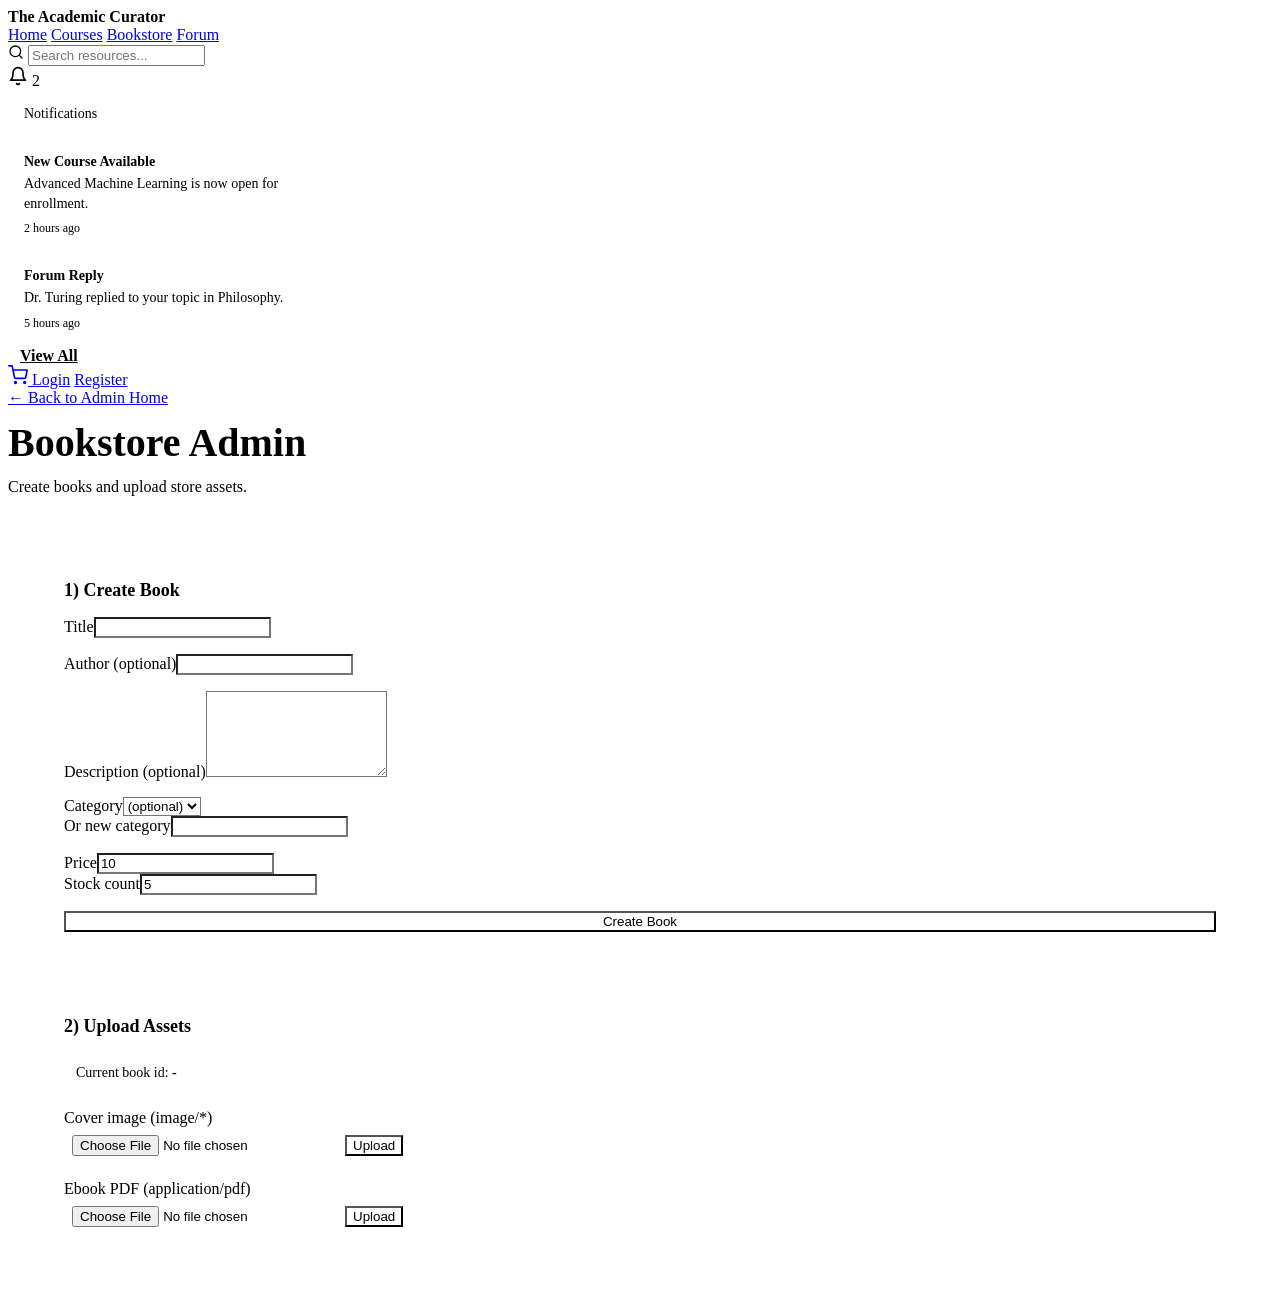
==== backend/templates/admin-bookstore.html @ c135a91e "Admin Dashboard UI optimisation" ====
<!doctype html>
<html lang="en">
  <head>
    <meta charset="UTF-8" />
    <meta name="viewport" content="width=device-width, initial-scale=1.0" />
    <title>Admin - Bookstore</title>
    <link rel="stylesheet" href="/static/css/main.css" />
  </head>
  <body>
    <header>
      <div class="nav">
        <div class="brand">
          <strong>The Academic Curator</strong>
        </div>
        <div class="nav-center">
          <a href="/">Home</a>
          <a href="/courses">Courses</a>
          <a href="/bookstore">Bookstore</a>
          <a href="/forum">Forum</a>
        </div>
        <div class="navlinks">
          <div class="search-bar">
            <svg width="16" height="16" viewBox="0 0 24 24" fill="none" stroke="currentColor" stroke-width="2" stroke-linecap="round" stroke-linejoin="round" class="muted"><circle cx="11" cy="11" r="8"></circle><line x1="21" y1="21" x2="16.65" y2="16.65"></line></svg>
            <input type="text" placeholder="Search resources..." />
          </div>
          <div id="notification-container" style="position: relative;">
            <div class="nav-icon" id="notification-btn" style="cursor: pointer;">
              <svg width="20" height="20" viewBox="0 0 24 24" fill="none" stroke="currentColor" stroke-width="2" stroke-linecap="round" stroke-linejoin="round"><path d="M18 8A6 6 0 0 0 6 8c0 7-3 9-3 9h18s-3-2-3-9"></path><path d="M13.73 21a2 2 0 0 1-3.46 0"></path></svg>
              <span class="badge">2</span>
            </div>
            <div class="dropdown-menu" id="notification-dropdown" style="width: 320px; right: -10px; padding: 0;">
              <div class="dropdown-header" style="border-bottom: 1px solid var(--border); padding: 16px;">
                <div class="name" style="font-size: 14px;">Notifications</div>
              </div>
              <div style="padding: 16px; font-size: 14px; color: var(--text); border-bottom: 1px solid var(--border);">
                <div style="font-weight: 600; margin-bottom: 4px; color: var(--accent);">New Course Available</div>
                <div class="muted" style="line-height: 1.4;">Advanced Machine Learning is now open for enrollment.</div>
                <div class="muted" style="font-size: 12px; margin-top: 8px;">2 hours ago</div>
              </div>
              <div style="padding: 16px; font-size: 14px; color: var(--text);">
                <div style="font-weight: 600; margin-bottom: 4px; color: var(--accent);">Forum Reply</div>
                <div class="muted" style="line-height: 1.4;">Dr. Turing replied to your topic in Philosophy.</div>
                <div class="muted" style="font-size: 12px; margin-top: 8px;">5 hours ago</div>
              </div>
              <a href="#" class="dropdown-item" style="justify-content: center; color: var(--accent); font-weight: 600; border-top: 1px solid var(--border); border-radius: 0 0 12px 12px; padding: 12px;">
                View All
              </a>
            </div>
          </div>
          <a href="/cart" class="nav-icon" aria-label="Cart">
            <svg width="20" height="20" viewBox="0 0 24 24" fill="none" stroke="currentColor" stroke-width="2" stroke-linecap="round" stroke-linejoin="round"><circle cx="9" cy="21" r="1"></circle><circle cx="20" cy="21" r="1"></circle><path d="M1 1h4l2.68 13.39a2 2 0 0 0 2 1.61h9.72a2 2 0 0 0 2-1.61L23 6H6"></path></svg>
          </a>
          <div id="user-avatar-container" style="position: relative; display: none;" data-auth="logged-in">
            <div class="avatar" id="user-avatar-btn">
              <img src="https://ui-avatars.com/api/?name=User&background=002B5B&color=fff" alt="User avatar" id="user-avatar-img" />
            </div>
            <div class="dropdown-menu" id="user-dropdown-menu">
              <div class="dropdown-header">
                <div class="name" id="dropdown-user-name">User Name</div>
                <div class="email" id="dropdown-user-email">user@example.com</div>
              </div>
              <a href="/portal" class="dropdown-item">
                <svg width="16" height="16" viewBox="0 0 24 24" fill="none" stroke="currentColor" stroke-width="2"><path d="M22 11.08V12a10 10 0 1 1-5.93-9.14"></path><polyline points="22 4 12 14.01 9 11.01"></polyline></svg>
                My Dashboard
              </a>
              <a href="/my-ebooks" class="dropdown-item">
                <svg width="16" height="16" viewBox="0 0 24 24" fill="none" stroke="currentColor" stroke-width="2"><path d="M4 19.5A2.5 2.5 0 0 1 6.5 17H20"></path><path d="M6.5 2H20v20H6.5A2.5 2.5 0 0 1 4 19.5v-15A2.5 2.5 0 0 1 6.5 2z"></path></svg>
                My Ebooks
              </a>
              <a href="/admin" class="dropdown-item" data-auth="admin-only" style="display: none;">
                <svg width="16" height="16" viewBox="0 0 24 24" fill="none" stroke="currentColor" stroke-width="2"><path d="M21 16V8a2 2 0 0 0-1-1.73l-7-4a2 2 0 0 0-2 0l-7 4A2 2 0 0 0 3 8v8a2 2 0 0 0 1 1.73l7 4a2 2 0 0 0 2 0l7-4A2 2 0 0 0 21 16z"></path></svg>
                Admin Panel
              </a>
              <div style="border-top: 1px solid var(--border); margin: 4px 0;"></div>
              <button class="dropdown-item danger logout-btn" type="button">
                <svg width="16" height="16" viewBox="0 0 24 24" fill="none" stroke="currentColor" stroke-width="2"><path d="M9 21H5a2 2 0 0 1-2-2V5a2 2 0 0 1 2-2h4"></path><polyline points="16 17 21 12 16 7"></polyline><line x1="21" y1="12" x2="9" y2="12"></line></svg>
                Sign out
              </button>
            </div>
          </div>
          <a href="/login" data-auth="logged-out" style="display:inline-flex;" class="btn-link">Login</a>
          <a href="/register" data-auth="logged-out" style="display:inline-flex;" class="btn-link">Register</a>
        </div>
      </div>
    </header>

    <main>
      <a href="/admin" class="muted" style="display:inline-block; margin-bottom:12px;">&larr; Back to Admin Home</a>
      <h1 style="margin: 0 0 12px; font-size: 40px; color: var(--accent); font-weight: 800;">Bookstore Admin</h1>
      <p class="muted" style="margin: 0 0 28px;">Create books and upload store assets.</p>

      <div class="card" style="padding:32px; border-radius:24px;">
        <div style="display:flex; flex-direction:column; gap:24px;">
          <div style="padding:24px; background:var(--bg0); border-radius:16px;">
            <h3 style="margin:0 0 16px; font-size:18px; color:var(--accent);">1) Create Book</h3>
            <form id="create-book-form" style="display:flex; flex-direction:column; gap:16px;">
              <div><label for="book-title">Title</label><input id="book-title" required style="background:white;" /></div>
              <div><label for="book-author">Author (optional)</label><input id="book-author" style="background:white;" /></div>
              <div><label for="book-description">Description (optional)</label><textarea id="book-description" style="background:white; min-height:80px;"></textarea></div>
              <div class="row">
                <div><label for="book-category-id">Category</label><select id="book-category-id" style="background:white;"><option value="">(optional)</option></select></div>
                <div><label for="book-category-name">Or new category</label><input id="book-category-name" style="background:white;" /></div>
              </div>
              <div class="row">
                <div><label for="book-price">Price</label><input id="book-price" type="number" min="0" step="0.01" value="10" required style="background:white;" /></div>
                <div><label for="book-stock">Stock count</label><input id="book-stock" type="number" min="0" value="5" required style="background:white;" /></div>
              </div>
              <button class="btn outline" type="submit" style="background:white;">Create Book</button>
            </form>
            <div class="muted" id="book-result" style="margin-top:12px; font-size:14px;"></div>
          </div>

          <div style="padding:24px; background:var(--bg0); border-radius:16px;">
            <h3 style="margin:0 0 16px; font-size:18px; color:var(--accent);">2) Upload Assets</h3>
            <div style="margin-bottom:16px; padding:12px; background:white; border-radius:8px; border:1px solid var(--border); font-size:14px;">
              Current book id: <strong id="current-book-id" style="color:var(--accent);">-</strong>
            </div>
            <div style="display:flex; flex-direction:column; gap:16px;">
              <div>
                <label for="book-image-file">Cover image (image/*)</label>
                <div style="display:flex; gap:12px; align-items:center;">
                  <input id="book-image-file" type="file" accept="image/*" style="background:white; padding:8px;" />
                  <button class="btn outline" type="button" id="upload-image-btn" style="background:white;">Upload</button>
                </div>
              </div>
              <div>
                <label for="ebook-pdf-file">Ebook PDF (application/pdf)</label>
                <div style="display:flex; gap:12px; align-items:center;">
                  <input id="ebook-pdf-file" type="file" accept="application/pdf" style="background:white; padding:8px;" />
                  <button class="btn outline" type="button" id="upload-ebook-btn" style="background:white;">Upload</button>
                </div>
              </div>
            </div>
            <div class="muted" id="upload-result" style="margin-top:12px; font-size:14px;"></div>
          </div>
        </div>
      </div>
    </main>

    <script src="/static/js/api.js"></script>
    <script src="/static/js/main.js"></script>
    <script>
      const $ = (id) => document.getElementById(id);
      const getToken = () => window.localStorage.getItem("access_token");
      let currentBookId = null;

      async function requireAuthOrThrow() {
        if (!getToken()) throw new Error("Please login first.");
      }

      async function loadCategories() {
        const res = await apiGet("/api/books/categories", { auth: false });
        const categories = res.data || [];
        const sel = $("book-category-id");
        sel.innerHTML = `<option value="">(optional)</option>`;
        categories.forEach((c) => {
          const opt = document.createElement("option");
          opt.value = String(c.id);
          opt.textContent = c.name;
          sel.appendChild(opt);
        });
      }

      $("create-book-form").addEventListener("submit", async (e) => {
        e.preventDefault();
        await requireAuthOrThrow();
        $("book-result").textContent = "Creating book...";
        try {
          const payload = await apiPost("/api/admin/books", {
            title: $("book-title").value.trim(),
            author: $("book-author").value.trim() || null,
            description: $("book-description").value.trim() || null,
            price: Number($("book-price").value),
            stock_count: Number($("book-stock").value),
            category_id: $("book-category-id").value ? Number($("book-category-id").value) : null,
            category_name: $("book-category-name").value.trim() || null
          }, { auth: true });
          currentBookId = payload.data.book_id;
          $("current-book-id").textContent = String(currentBookId);
          $("book-result").textContent = `Created book id: ${currentBookId}. Now upload cover and PDF.`;
          $("create-book-form").reset();
        } catch (e2) {
          $("book-result").textContent = e2.message || "Failed to create book.";
        }
      });

      $("upload-image-btn").addEventListener("click", async () => {
        $("upload-result").textContent = "";
        try {
          await requireAuthOrThrow();
          if (!currentBookId) throw new Error("Create a book first.");
          const file = $("book-image-file").files[0];
          if (!file) throw new Error("Select an image file first.");
          const fd = new FormData();
          fd.append("file", file);
          await apiUploadFormData(`/api/admin/books/${currentBookId}/image`, fd, { auth: true });
          $("upload-result").textContent = "Image uploaded successfully.";
          $("book-image-file").value = "";
        } catch (e2) {
          $("upload-result").textContent = e2.message || "Image upload failed.";
        }
      });

      $("upload-ebook-btn").addEventListener("click", async () => {
        $("upload-result").textContent = "";
        try {
          await requireAuthOrThrow();
          if (!currentBookId) throw new Error("Create a book first.");
          const file = $("ebook-pdf-file").files[0];
          if (!file) throw new Error("Select a PDF file first.");
          const fd = new FormData();
          fd.append("file", file);
          await apiUploadFormData(`/api/admin/books/${currentBookId}/ebook`, fd, { auth: true });
          $("upload-result").textContent = "Ebook PDF uploaded successfully.";
          $("ebook-pdf-file").value = "";
        } catch (e2) {
          $("upload-result").textContent = e2.message || "PDF upload failed.";
        }
      });

      document.addEventListener("DOMContentLoaded", loadCategories);
    </script>
  </body>
</html>
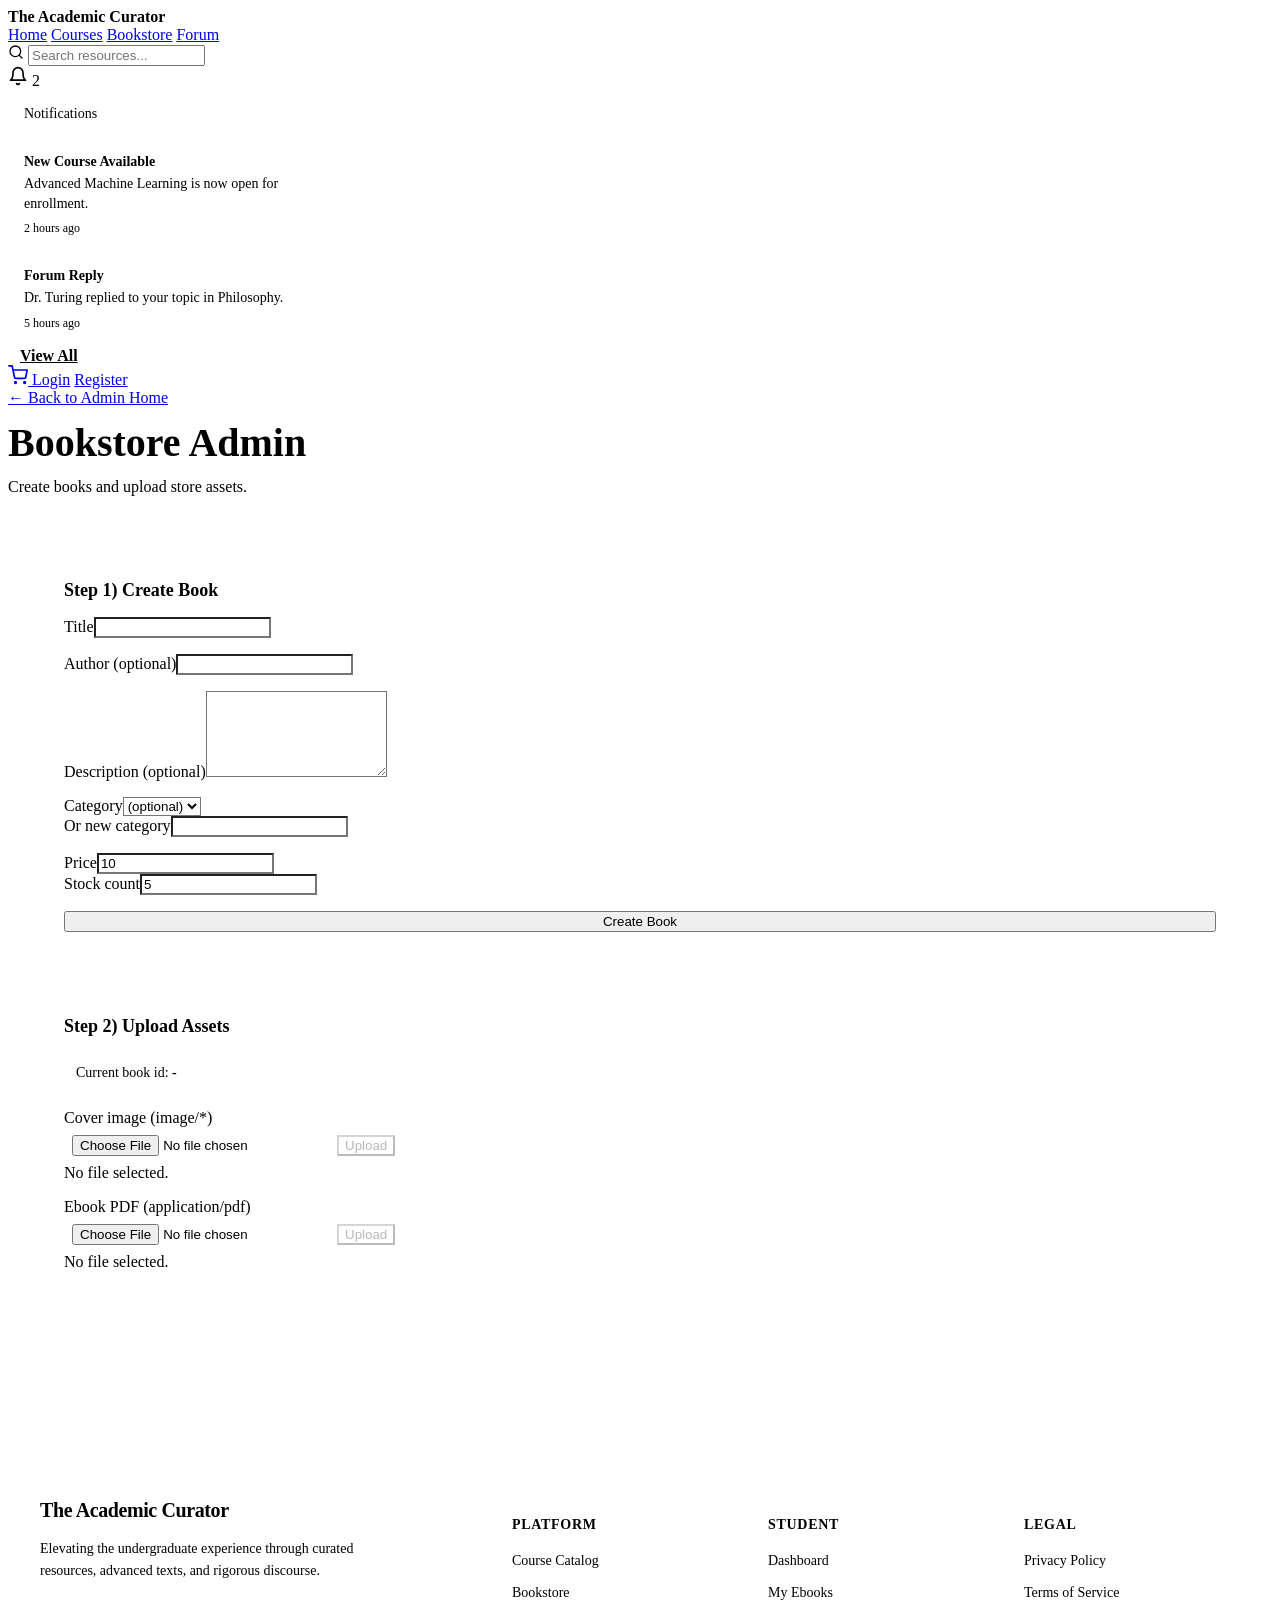
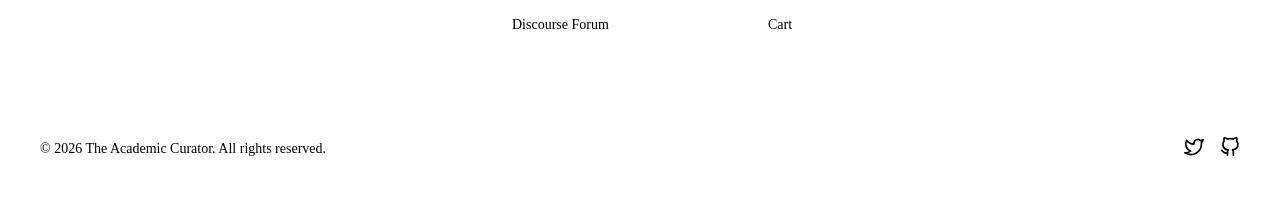
==== commit cde469c2: "Admin Dashboard UI/UX optimisation" ====
--- a/backend/templates/admin-bookstore.html
+++ b/backend/templates/admin-bookstore.html
@@ -92,7 +92,7 @@
       <div class="card" style="padding:32px; border-radius:24px;">
         <div style="display:flex; flex-direction:column; gap:24px;">
           <div style="padding:24px; background:var(--bg0); border-radius:16px;">
-            <h3 style="margin:0 0 16px; font-size:18px; color:var(--accent);">1) Create Book</h3>
+            <h3 style="margin:0 0 16px; font-size:18px; color:var(--accent);">Step 1) Create Book</h3>
             <form id="create-book-form" style="display:flex; flex-direction:column; gap:16px;">
               <div><label for="book-title">Title</label><input id="book-title" required style="background:white;" /></div>
               <div><label for="book-author">Author (optional)</label><input id="book-author" style="background:white;" /></div>
@@ -105,37 +105,84 @@
                 <div><label for="book-price">Price</label><input id="book-price" type="number" min="0" step="0.01" value="10" required style="background:white;" /></div>
                 <div><label for="book-stock">Stock count</label><input id="book-stock" type="number" min="0" value="5" required style="background:white;" /></div>
               </div>
-              <button class="btn outline" type="submit" style="background:white;">Create Book</button>
+              <button class="btn" type="submit">Create Book</button>
             </form>
             <div class="muted" id="book-result" style="margin-top:12px; font-size:14px;"></div>
           </div>
 
           <div style="padding:24px; background:var(--bg0); border-radius:16px;">
-            <h3 style="margin:0 0 16px; font-size:18px; color:var(--accent);">2) Upload Assets</h3>
+            <h3 style="margin:0 0 16px; font-size:18px; color:var(--accent);">Step 2) Upload Assets</h3>
             <div style="margin-bottom:16px; padding:12px; background:white; border-radius:8px; border:1px solid var(--border); font-size:14px;">
               Current book id: <strong id="current-book-id" style="color:var(--accent);">-</strong>
             </div>
             <div style="display:flex; flex-direction:column; gap:16px;">
               <div>
                 <label for="book-image-file">Cover image (image/*)</label>
-                <div style="display:flex; gap:12px; align-items:center;">
+                <div class="inline-input-action">
                   <input id="book-image-file" type="file" accept="image/*" style="background:white; padding:8px;" />
-                  <button class="btn outline" type="button" id="upload-image-btn" style="background:white;">Upload</button>
+                  <button class="btn outline" type="button" id="upload-image-btn" style="background:white;" disabled>Upload</button>
                 </div>
+                <div id="image-file-name" class="upload-filename">No file selected.</div>
               </div>
               <div>
                 <label for="ebook-pdf-file">Ebook PDF (application/pdf)</label>
-                <div style="display:flex; gap:12px; align-items:center;">
+                <div class="inline-input-action">
                   <input id="ebook-pdf-file" type="file" accept="application/pdf" style="background:white; padding:8px;" />
-                  <button class="btn outline" type="button" id="upload-ebook-btn" style="background:white;">Upload</button>
+                  <button class="btn outline" type="button" id="upload-ebook-btn" style="background:white;" disabled>Upload</button>
                 </div>
-              </div>
+                <div id="ebook-file-name" class="upload-filename">No file selected.</div>
+              </div>
+            </div>
+            <div class="upload-badges">
+              <span id="image-upload-badge" class="pill" style="display:none;">Cover uploaded</span>
+              <span id="ebook-upload-badge" class="pill" style="display:none;">PDF uploaded</span>
             </div>
             <div class="muted" id="upload-result" style="margin-top:12px; font-size:14px;"></div>
           </div>
         </div>
       </div>
     </main>
+
+    <footer style="background: white; border-top: 1px solid var(--border); padding: 80px 24px 40px; margin-top: 80px;">
+      <div style="max-width: 1200px; margin: 0 auto; display: grid; grid-template-columns: 2fr 1fr 1fr 1fr; gap: 40px;">
+        <div>
+          <strong style="font-size: 20px; font-weight: 800; color: var(--accent); letter-spacing: -0.02em;">The Academic Curator</strong>
+          <p class="muted" style="margin-top: 16px; line-height: 1.6; font-size: 14px; max-width: 320px;">
+            Elevating the undergraduate experience through curated resources, advanced texts, and rigorous discourse.
+          </p>
+        </div>
+        <div>
+          <h4 style="font-size: 14px; font-weight: 700; color: var(--accent); margin-bottom: 20px; text-transform: uppercase; letter-spacing: 0.05em;">Platform</h4>
+          <div style="display: flex; flex-direction: column; gap: 16px;">
+            <a href="/courses" style="color: var(--muted); font-size: 14px; text-decoration: none;">Course Catalog</a>
+            <a href="/bookstore" style="color: var(--muted); font-size: 14px; text-decoration: none;">Bookstore</a>
+            <a href="/forum" style="color: var(--muted); font-size: 14px; text-decoration: none;">Discourse Forum</a>
+          </div>
+        </div>
+        <div>
+          <h4 style="font-size: 14px; font-weight: 700; color: var(--accent); margin-bottom: 20px; text-transform: uppercase; letter-spacing: 0.05em;">Student</h4>
+          <div style="display: flex; flex-direction: column; gap: 16px;">
+            <a href="/portal" style="color: var(--muted); font-size: 14px; text-decoration: none;">Dashboard</a>
+            <a href="/my-ebooks" style="color: var(--muted); font-size: 14px; text-decoration: none;">My Ebooks</a>
+            <a href="/cart" style="color: var(--muted); font-size: 14px; text-decoration: none;">Cart</a>
+          </div>
+        </div>
+        <div>
+          <h4 style="font-size: 14px; font-weight: 700; color: var(--accent); margin-bottom: 20px; text-transform: uppercase; letter-spacing: 0.05em;">Legal</h4>
+          <div style="display: flex; flex-direction: column; gap: 16px;">
+            <a href="#" style="color: var(--muted); font-size: 14px; text-decoration: none;">Privacy Policy</a>
+            <a href="#" style="color: var(--muted); font-size: 14px; text-decoration: none;">Terms of Service</a>
+          </div>
+        </div>
+      </div>
+      <div style="max-width: 1200px; margin: 80px auto 0; padding-top: 24px; border-top: 1px solid var(--border); display: flex; justify-content: space-between; align-items: center; color: var(--muted); font-size: 14px;">
+        <span>&copy; 2026 The Academic Curator. All rights reserved.</span>
+        <div style="display: flex; gap: 16px;">
+          <a href="#" style="color: var(--muted);"><svg width="20" height="20" viewBox="0 0 24 24" fill="none" stroke="currentColor" stroke-width="2" stroke-linecap="round" stroke-linejoin="round"><path d="M23 3a10.9 10.9 0 0 1-3.14 1.53 4.48 4.48 0 0 0-7.86 3v1A10.66 10.66 0 0 1 3 4s-4 9 5 13a11.64 11.64 0 0 1-7 2c9 5 20 0 20-11.5a4.5 4.5 0 0 0-.08-.83A7.72 7.72 0 0 0 23 3z"></path></svg></a>
+          <a href="#" style="color: var(--muted);"><svg width="20" height="20" viewBox="0 0 24 24" fill="none" stroke="currentColor" stroke-width="2" stroke-linecap="round" stroke-linejoin="round"><path d="M9 19c-5 1.5-5-2.5-7-3m14 6v-3.87a3.37 3.37 0 0 0-.94-2.61c3.14-.35 6.44-1.54 6.44-7A5.44 5.44 0 0 0 20 4.77 5.07 5.07 0 0 0 19.91 1S18.73.65 16 2.48a13.38 13.38 0 0 0-7 0C6.27.65 5.09 1 5.09 1A5.07 5.07 0 0 0 5 4.77a5.44 5.44 0 0 0-1.5 3.78c0 5.42 3.3 6.61 6.44 7A3.37 3.37 0 0 0 9 18.13V22"></path></svg></a>
+        </div>
+      </div>
+    </footer>
 
     <script src="/static/js/api.js"></script>
     <script src="/static/js/main.js"></script>
@@ -143,6 +190,12 @@
       const $ = (id) => document.getElementById(id);
       const getToken = () => window.localStorage.getItem("access_token");
       let currentBookId = null;
+
+      function refreshUploadButtons() {
+        const disabled = !currentBookId;
+        $("upload-image-btn").disabled = disabled;
+        $("upload-ebook-btn").disabled = disabled;
+      }
 
       async function requireAuthOrThrow() {
         if (!getToken()) throw new Error("Please login first.");
@@ -177,6 +230,9 @@
           }, { auth: true });
           currentBookId = payload.data.book_id;
           $("current-book-id").textContent = String(currentBookId);
+          refreshUploadButtons();
+          $("image-upload-badge").style.display = "none";
+          $("ebook-upload-badge").style.display = "none";
           $("book-result").textContent = `Created book id: ${currentBookId}. Now upload cover and PDF.`;
           $("create-book-form").reset();
         } catch (e2) {
@@ -195,7 +251,9 @@
           fd.append("file", file);
           await apiUploadFormData(`/api/admin/books/${currentBookId}/image`, fd, { auth: true });
           $("upload-result").textContent = "Image uploaded successfully.";
+          $("image-upload-badge").style.display = "inline-flex";
           $("book-image-file").value = "";
+          $("image-file-name").textContent = "No file selected.";
         } catch (e2) {
           $("upload-result").textContent = e2.message || "Image upload failed.";
         }
@@ -212,13 +270,28 @@
           fd.append("file", file);
           await apiUploadFormData(`/api/admin/books/${currentBookId}/ebook`, fd, { auth: true });
           $("upload-result").textContent = "Ebook PDF uploaded successfully.";
+          $("ebook-upload-badge").style.display = "inline-flex";
           $("ebook-pdf-file").value = "";
+          $("ebook-file-name").textContent = "No file selected.";
         } catch (e2) {
           $("upload-result").textContent = e2.message || "PDF upload failed.";
         }
       });
 
-      document.addEventListener("DOMContentLoaded", loadCategories);
+      $("book-image-file").addEventListener("change", (e) => {
+        const file = e.target.files?.[0];
+        $("image-file-name").textContent = file ? `Selected: ${file.name}` : "No file selected.";
+      });
+
+      $("ebook-pdf-file").addEventListener("change", (e) => {
+        const file = e.target.files?.[0];
+        $("ebook-file-name").textContent = file ? `Selected: ${file.name}` : "No file selected.";
+      });
+
+      document.addEventListener("DOMContentLoaded", async () => {
+        refreshUploadButtons();
+        await loadCategories();
+      });
     </script>
   </body>
 </html>
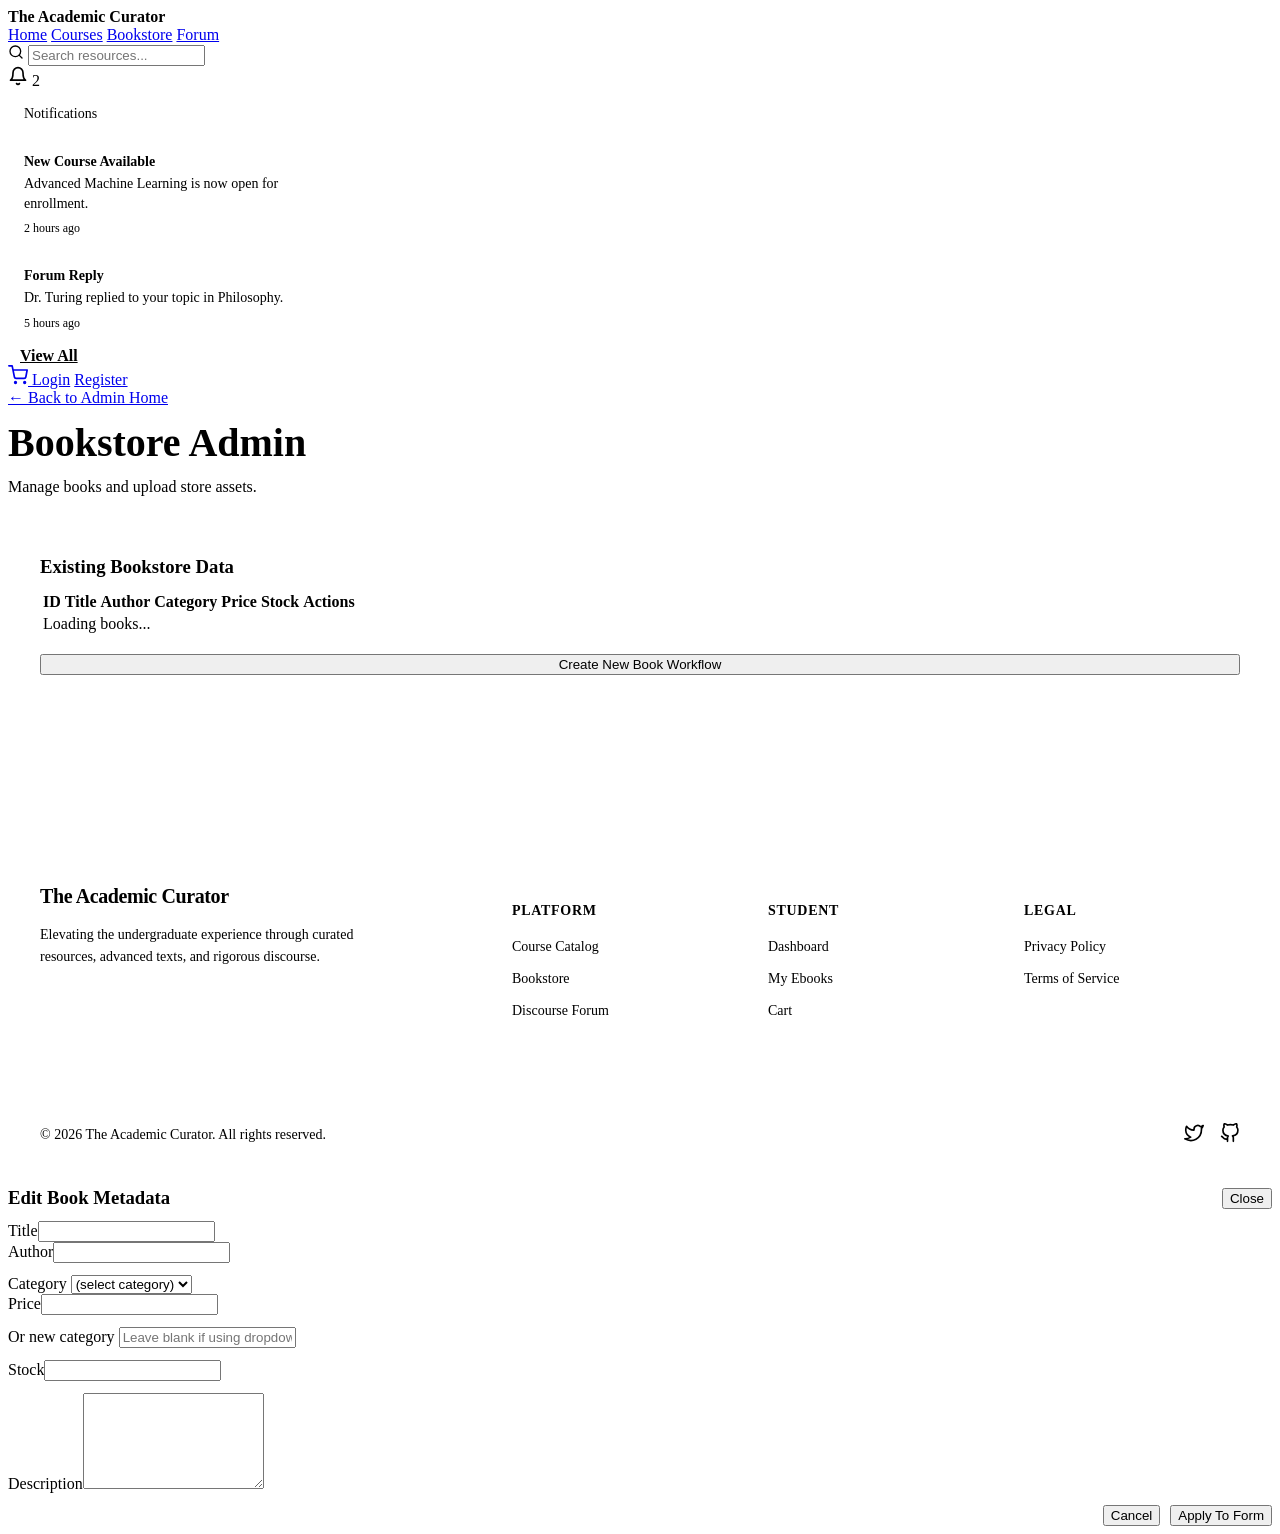
==== commit 166691d5: "Bookstore Page & Admin Panel UI/UX Improvemet" ====
--- a/backend/templates/admin-bookstore.html
+++ b/backend/templates/admin-bookstore.html
@@ -87,20 +87,63 @@
     <main>
       <a href="/admin" class="muted" style="display:inline-block; margin-bottom:12px;">&larr; Back to Admin Home</a>
       <h1 style="margin: 0 0 12px; font-size: 40px; color: var(--accent); font-weight: 800;">Bookstore Admin</h1>
-      <p class="muted" style="margin: 0 0 28px;">Create books and upload store assets.</p>
+      <p class="muted" style="margin: 0 0 28px;">Manage books and upload store assets.</p>
 
       <div class="card" style="padding:32px; border-radius:24px;">
-        <div style="display:flex; flex-direction:column; gap:24px;">
+        <div class="card tight" style="margin-bottom:18px; background: var(--bg0);">
+          <h3 style="margin: 0 0 12px; color: var(--accent);">Existing Bookstore Data</h3>
+          <div class="admin-data-table-wrap">
+            <table class="admin-data-table">
+              <thead>
+                <tr>
+                  <th>ID</th>
+                  <th>Title</th>
+                  <th>Author</th>
+                  <th>Category</th>
+                  <th>Price</th>
+                  <th>Stock</th>
+                  <th>Actions</th>
+                </tr>
+              </thead>
+              <tbody id="books-table-body">
+                <tr><td colspan="7" class="muted">Loading books...</td></tr>
+              </tbody>
+            </table>
+          </div>
+        </div>
+
+        <button class="btn" type="button" id="toggle-book-workflow-btn" style="width:100%; margin-bottom:18px;">Create New Book Workflow</button>
+
+        <div id="book-workflow-panel" class="create-panel" style="display:none; flex-direction:column; gap:24px;">
           <div style="padding:24px; background:var(--bg0); border-radius:16px;">
-            <h3 style="margin:0 0 16px; font-size:18px; color:var(--accent);">Step 1) Create Book</h3>
+            <h3 style="margin:0 0 16px; font-size:18px; color:var(--accent);">Step 1) Manage Categories</h3>
+            <p class="helper-text muted">Select an existing category or type a new one for book creation.</p>
+            <div class="row" style="margin-bottom:10px;">
+              <div>
+                <label for="book-category-existing-id">Category</label>
+                <select id="book-category-existing-id" style="background:white;">
+                  <option value="">(optional)</option>
+                </select>
+              </div>
+              <div>
+                <label for="book-category-name">Or new category</label>
+                <input id="book-category-name" style="background:white;" />
+              </div>
+            </div>
+            <div class="inline-input-action">
+              <button class="btn" type="button" id="set-book-category-btn">Use Category</button>
+            </div>
+            <div class="helper-text muted" style="margin-top:8px;">Choose one path: existing dropdown OR new category input.</div>
+            <div class="muted" id="book-category-result" style="margin-top:12px; font-size:14px;"></div>
+          </div>
+
+          <div style="padding:24px; background:var(--bg0); border-radius:16px;">
+            <h3 style="margin:0 0 16px; font-size:18px; color:var(--accent);">Step 2) Manage Books</h3>
             <form id="create-book-form" style="display:flex; flex-direction:column; gap:16px;">
               <div><label for="book-title">Title</label><input id="book-title" required style="background:white;" /></div>
               <div><label for="book-author">Author (optional)</label><input id="book-author" style="background:white;" /></div>
               <div><label for="book-description">Description (optional)</label><textarea id="book-description" style="background:white; min-height:80px;"></textarea></div>
-              <div class="row">
-                <div><label for="book-category-id">Category</label><select id="book-category-id" style="background:white;"><option value="">(optional)</option></select></div>
-                <div><label for="book-category-name">Or new category</label><input id="book-category-name" style="background:white;" /></div>
-              </div>
+              <div class="helper-text muted" style="margin-top:-6px;">Category comes from Step 1 selection.</div>
               <div class="row">
                 <div><label for="book-price">Price</label><input id="book-price" type="number" min="0" step="0.01" value="10" required style="background:white;" /></div>
                 <div><label for="book-stock">Stock count</label><input id="book-stock" type="number" min="0" value="5" required style="background:white;" /></div>
@@ -111,7 +154,7 @@
           </div>
 
           <div style="padding:24px; background:var(--bg0); border-radius:16px;">
-            <h3 style="margin:0 0 16px; font-size:18px; color:var(--accent);">Step 2) Upload Assets</h3>
+            <h3 style="margin:0 0 16px; font-size:18px; color:var(--accent);">Step 3) Upload Assets</h3>
             <div style="margin-bottom:16px; padding:12px; background:white; border-radius:8px; border:1px solid var(--border); font-size:14px;">
               Current book id: <strong id="current-book-id" style="color:var(--accent);">-</strong>
             </div>
@@ -184,12 +227,54 @@
       </div>
     </footer>
 
+    <div id="book-edit-modal" class="admin-modal-backdrop" role="dialog" aria-modal="true" aria-labelledby="book-edit-modal-title">
+      <div class="admin-modal-card">
+        <div style="display:flex; align-items:center; justify-content:space-between; gap:10px; margin-bottom:12px;">
+          <h3 id="book-edit-modal-title" style="margin:0; color:var(--accent);">Edit Book Metadata</h3>
+          <button class="btn outline" type="button" id="book-edit-close-btn">Close</button>
+        </div>
+        <div class="row" style="margin-bottom: 12px;">
+          <div><label for="book-edit-title">Title</label><input id="book-edit-title" /></div>
+          <div><label for="book-edit-author">Author</label><input id="book-edit-author" /></div>
+        </div>
+        <div class="row" style="margin-bottom: 12px;">
+          <div>
+            <label for="book-edit-category-id">Category</label>
+            <select id="book-edit-category-id">
+              <option value="">(select category)</option>
+            </select>
+          </div>
+          <div><label for="book-edit-price">Price</label><input id="book-edit-price" type="number" min="0" step="0.01" /></div>
+        </div>
+        <div style="margin-bottom: 12px;">
+          <label for="book-edit-category-name">Or new category</label>
+          <input id="book-edit-category-name" placeholder="Leave blank if using dropdown" />
+        </div>
+        <div class="row" style="margin-bottom: 12px;">
+          <div><label for="book-edit-stock">Stock</label><input id="book-edit-stock" type="number" min="0" step="1" /></div>
+          <div></div>
+        </div>
+        <div><label for="book-edit-description">Description</label><textarea id="book-edit-description" style="min-height:90px;"></textarea></div>
+        <div style="display:flex; justify-content:flex-end; gap:10px; margin-top: 12px;">
+          <button class="btn outline" type="button" id="book-edit-cancel-btn">Cancel</button>
+          <button class="btn" type="button" id="book-edit-apply-btn">Apply To Form</button>
+        </div>
+      </div>
+    </div>
+
     <script src="/static/js/api.js"></script>
     <script src="/static/js/main.js"></script>
     <script>
       const $ = (id) => document.getElementById(id);
       const getToken = () => window.localStorage.getItem("access_token");
       let currentBookId = null;
+      let booksCache = [];
+      let expandedBookId = null;
+      let selectedBookId = null;
+      let preferredCategoryId = null;
+      let selectedCategoryId = null;
+      let selectedCategoryName = "";
+      const MAX_UPLOAD_BYTES = 10 * 1024 * 1024;
 
       function refreshUploadButtons() {
         const disabled = !currentBookId;
@@ -197,6 +282,16 @@
         $("upload-ebook-btn").disabled = disabled;
       }
 
+      function setStatus(id, message, type = "info") {
+        const el = $(id);
+        if (!el) return;
+        if (typeof window.setStatusMessage === "function") {
+          window.setStatusMessage(el, message, type);
+          return;
+        }
+        el.textContent = message;
+      }
+
       async function requireAuthOrThrow() {
         if (!getToken()) throw new Error("Please login first.");
       }
@@ -204,78 +299,236 @@
       async function loadCategories() {
         const res = await apiGet("/api/books/categories", { auth: false });
         const categories = res.data || [];
-        const sel = $("book-category-id");
-        sel.innerHTML = `<option value="">(optional)</option>`;
+        const stepOneSel = $("book-category-existing-id");
+        const modalSel = $("book-edit-category-id");
+        const stepOnePreviousSelection = stepOneSel ? stepOneSel.value : "";
+        if (stepOneSel) stepOneSel.innerHTML = `<option value="">(optional)</option>`;
+        if (modalSel) modalSel.innerHTML = `<option value="">(select category)</option>`;
         categories.forEach((c) => {
-          const opt = document.createElement("option");
-          opt.value = String(c.id);
-          opt.textContent = c.name;
-          sel.appendChild(opt);
+          if (stepOneSel) {
+            const stepOneOpt = document.createElement("option");
+            stepOneOpt.value = String(c.id);
+            stepOneOpt.textContent = c.name;
+            stepOneSel.appendChild(stepOneOpt);
+          }
+          if (modalSel) {
+            const mOpt = document.createElement("option");
+            mOpt.value = String(c.id);
+            mOpt.textContent = c.name;
+            modalSel.appendChild(mOpt);
+          }
         });
+        const preferred = preferredCategoryId ? String(preferredCategoryId) : "";
+        const existingValues = new Set(categories.map((c) => String(c.id)));
+        if (stepOneSel) {
+          if (existingValues.has(preferred)) {
+            stepOneSel.value = preferred;
+          } else if (existingValues.has(stepOnePreviousSelection)) {
+            stepOneSel.value = stepOnePreviousSelection;
+          }
+        }
+        if (existingValues.has(preferred)) {
+          selectedCategoryId = Number(preferred);
+          selectedCategoryName = categories.find((c) => String(c.id) === preferred)?.name || "";
+        } else if (selectedCategoryId && !existingValues.has(String(selectedCategoryId))) {
+          selectedCategoryId = null;
+          selectedCategoryName = "";
+        }
+        preferredCategoryId = null;
+      }
+
+      async function loadBooks() {
+        const res = await apiGet("/api/books", { auth: false });
+        renderBooks(res.data || []);
+      }
+
+      function renderBooks(books) {
+        const tbody = $("books-table-body");
+        if (!tbody) return;
+        booksCache = books;
+        if (!books.length) {
+          tbody.innerHTML = `<tr><td colspan="7" class="muted">No books available yet.</td></tr>`;
+          return;
+        }
+        tbody.innerHTML = books.map((b) => {
+          const isExpanded = String(expandedBookId) === String(b.id);
+          const detail = `
+            <tr class="admin-detail-row" style="${isExpanded ? "" : "display:none;"}" data-detail-for="B${b.id}">
+              <td colspan="7">
+                <div class="admin-detail-grid">
+                  <div class="admin-detail-item"><strong>ID:</strong> B${b.id}</div>
+                  <div class="admin-detail-item"><strong>Category:</strong> ${b.category_name || "-"}</div>
+                  <div class="admin-detail-item"><strong>Author:</strong> ${b.author || "-"}</div>
+                  <div class="admin-detail-item"><strong>Price:</strong> $${Number(b.price || 0).toFixed(2)}</div>
+                  <div class="admin-detail-item"><strong>Stock:</strong> ${b.stock_count ?? 0}</div>
+                  <div class="admin-detail-item"><strong>Description:</strong> ${b.description || "-"}</div>
+                </div>
+              </td>
+            </tr>
+          `;
+          return `
+            <tr class="data-row" data-book-id="${b.id}">
+              <td><span class="pill">B${b.id}</span></td>
+              <td><div class="admin-cell-truncate" title="${b.title || "-"}">${b.title || "-"}</div></td>
+              <td><div class="admin-cell-truncate" title="${b.author || "-"}">${b.author || "-"}</div></td>
+              <td><div class="admin-cell-truncate" title="${b.category_name || "-"}">${b.category_name || "-"}</div></td>
+              <td>$${Number(b.price || 0).toFixed(2)}</td>
+              <td>${b.stock_count ?? 0}</td>
+              <td><button class="btn outline xs edit-book-row-btn" type="button" data-book-id="${b.id}">Edit</button></td>
+            </tr>
+            ${detail}
+          `;
+        }).join("");
+      }
+
+      function openBookWorkflowPanel() {
+        const workflowBtn = $("toggle-book-workflow-btn");
+        const workflowPanel = $("book-workflow-panel");
+        if (!workflowBtn || !workflowPanel) return;
+        if (workflowPanel.style.display !== "flex") {
+          workflowPanel.style.display = "flex";
+          workflowBtn.textContent = "Hide Create Workflow";
+        }
+      }
+
+      function handleBookRowEdit(bookId) {
+        const book = booksCache.find((b) => String(b.id) === String(bookId));
+        if (!book) return;
+        openBookWorkflowPanel();
+        $("book-title").value = $("book-edit-title").value || book.title || "";
+        $("book-author").value = $("book-edit-author").value || book.author || "";
+        $("book-description").value = $("book-edit-description").value || book.description || "";
+        $("book-price").value = Number($("book-edit-price").value || book.price || 0);
+        $("book-stock").value = Number($("book-edit-stock").value || (book.stock_count ?? 0));
+        const editedCategoryId = $("book-edit-category-id").value;
+        const editedCategoryName = $("book-edit-category-name").value.trim();
+        if (editedCategoryId) {
+          const category = Array.from($("book-edit-category-id").options).find((o) => o.value === editedCategoryId);
+          selectedCategoryId = Number(editedCategoryId);
+          selectedCategoryName = category?.textContent || "";
+          $("book-category-existing-id").value = editedCategoryId;
+          $("book-category-name").value = "";
+          setStatus("book-category-result", `Using category: ${selectedCategoryName}.`, "good");
+        } else {
+          selectedCategoryId = null;
+          selectedCategoryName = editedCategoryName || book.category_name || "";
+          $("book-category-existing-id").value = "";
+          $("book-category-name").value = selectedCategoryName;
+          setStatus("book-category-result", `Using new category: ${selectedCategoryName || "-"}.`, "good");
+        }
+        currentBookId = book.id;
+        $("current-book-id").textContent = String(book.id);
+        refreshUploadButtons();
+        setStatus("book-result", `Editing context loaded for book id: ${book.id}.`, "good");
+        window.showToast("Book loaded into form.", "good");
+      }
+
+      function openBookEditModal(bookId) {
+        const book = booksCache.find((b) => String(b.id) === String(bookId));
+        if (!book) return;
+        selectedBookId = bookId;
+        $("book-edit-title").value = book.title || "";
+        $("book-edit-author").value = book.author || "";
+        const modalSel = $("book-edit-category-id");
+        const matchingOption = Array.from(modalSel.options).find((o) => o.textContent === (book.category_name || ""));
+        $("book-edit-category-id").value = matchingOption ? matchingOption.value : "";
+        $("book-edit-category-name").value = matchingOption ? "" : (book.category_name || "");
+        $("book-edit-price").value = Number(book.price || 0);
+        $("book-edit-stock").value = Number(book.stock_count ?? 0);
+        $("book-edit-description").value = book.description || "";
+        $("book-edit-modal").classList.add("open");
+      }
+
+      function closeBookEditModal() {
+        $("book-edit-modal").classList.remove("open");
+        selectedBookId = null;
       }
 
       $("create-book-form").addEventListener("submit", async (e) => {
         e.preventDefault();
-        await requireAuthOrThrow();
-        $("book-result").textContent = "Creating book...";
-        try {
-          const payload = await apiPost("/api/admin/books", {
-            title: $("book-title").value.trim(),
-            author: $("book-author").value.trim() || null,
-            description: $("book-description").value.trim() || null,
-            price: Number($("book-price").value),
-            stock_count: Number($("book-stock").value),
-            category_id: $("book-category-id").value ? Number($("book-category-id").value) : null,
-            category_name: $("book-category-name").value.trim() || null
-          }, { auth: true });
-          currentBookId = payload.data.book_id;
-          $("current-book-id").textContent = String(currentBookId);
-          refreshUploadButtons();
-          $("image-upload-badge").style.display = "none";
-          $("ebook-upload-badge").style.display = "none";
-          $("book-result").textContent = `Created book id: ${currentBookId}. Now upload cover and PDF.`;
-          $("create-book-form").reset();
-        } catch (e2) {
-          $("book-result").textContent = e2.message || "Failed to create book.";
-        }
-      });
-
-      $("upload-image-btn").addEventListener("click", async () => {
-        $("upload-result").textContent = "";
-        try {
+        const submitBtn = e.currentTarget.querySelector("button[type='submit']");
+        await window.withButtonLoading(submitBtn, "Creating...", async () => {
           await requireAuthOrThrow();
-          if (!currentBookId) throw new Error("Create a book first.");
-          const file = $("book-image-file").files[0];
-          if (!file) throw new Error("Select an image file first.");
-          const fd = new FormData();
-          fd.append("file", file);
-          await apiUploadFormData(`/api/admin/books/${currentBookId}/image`, fd, { auth: true });
-          $("upload-result").textContent = "Image uploaded successfully.";
-          $("image-upload-badge").style.display = "inline-flex";
-          $("book-image-file").value = "";
-          $("image-file-name").textContent = "No file selected.";
-        } catch (e2) {
-          $("upload-result").textContent = e2.message || "Image upload failed.";
-        }
-      });
-
-      $("upload-ebook-btn").addEventListener("click", async () => {
-        $("upload-result").textContent = "";
-        try {
-          await requireAuthOrThrow();
-          if (!currentBookId) throw new Error("Create a book first.");
-          const file = $("ebook-pdf-file").files[0];
-          if (!file) throw new Error("Select a PDF file first.");
-          const fd = new FormData();
-          fd.append("file", file);
-          await apiUploadFormData(`/api/admin/books/${currentBookId}/ebook`, fd, { auth: true });
-          $("upload-result").textContent = "Ebook PDF uploaded successfully.";
-          $("ebook-upload-badge").style.display = "inline-flex";
-          $("ebook-pdf-file").value = "";
-          $("ebook-file-name").textContent = "No file selected.";
-        } catch (e2) {
-          $("upload-result").textContent = e2.message || "PDF upload failed.";
-        }
+          setStatus("book-result", "Creating book...");
+          try {
+            const payload = await apiPost("/api/admin/books", {
+              title: $("book-title").value.trim(),
+              author: $("book-author").value.trim() || null,
+              description: $("book-description").value.trim() || null,
+              price: Number($("book-price").value),
+              stock_count: Number($("book-stock").value),
+              category_id: selectedCategoryId ? Number(selectedCategoryId) : null,
+              category_name: selectedCategoryId ? null : (selectedCategoryName.trim() || null)
+            }, { auth: true });
+            currentBookId = payload.data.book_id;
+            if (selectedCategoryId) preferredCategoryId = selectedCategoryId;
+            $("current-book-id").textContent = String(currentBookId);
+            refreshUploadButtons();
+            $("image-upload-badge").style.display = "none";
+            $("ebook-upload-badge").style.display = "none";
+            setStatus("book-result", `Created book id: ${currentBookId}. Now upload cover and PDF.`, "good");
+            window.showToast("Book created successfully.", "good");
+            $("book-title").value = "";
+            $("book-author").value = "";
+            $("book-description").value = "";
+            $("book-price").value = "10";
+            $("book-stock").value = "5";
+            await loadBooks();
+          } catch (e2) {
+            setStatus("book-result", e2.message || "Failed to create book.", "bad");
+            window.showToast(e2.message || "Failed to create book.", "bad");
+          }
+        });
+      });
+
+      $("upload-image-btn").addEventListener("click", async (e) => {
+        setStatus("upload-result", "");
+        await window.withButtonLoading(e.currentTarget, "Uploading...", async () => {
+          try {
+            await requireAuthOrThrow();
+            if (!currentBookId) throw new Error("Create a book first.");
+            const file = $("book-image-file").files[0];
+            if (!file) throw new Error("Select an image file first.");
+            if (!file.type.startsWith("image/")) throw new Error("Cover must be an image file.");
+            if (file.size > MAX_UPLOAD_BYTES) throw new Error("Cover image exceeds 10MB.");
+            const fd = new FormData();
+            fd.append("file", file);
+            await apiUploadFormData(`/api/admin/books/${currentBookId}/image`, fd, { auth: true });
+            setStatus("upload-result", "Image uploaded successfully.", "good");
+            window.showToast("Cover image uploaded.", "good");
+            $("image-upload-badge").style.display = "inline-flex";
+            $("book-image-file").value = "";
+            $("image-file-name").textContent = "No file selected.";
+          } catch (e2) {
+            setStatus("upload-result", e2.message || "Image upload failed.", "bad");
+            window.showToast(e2.message || "Image upload failed.", "bad");
+          }
+        });
+      });
+
+      $("upload-ebook-btn").addEventListener("click", async (e) => {
+        setStatus("upload-result", "");
+        await window.withButtonLoading(e.currentTarget, "Uploading...", async () => {
+          try {
+            await requireAuthOrThrow();
+            if (!currentBookId) throw new Error("Create a book first.");
+            const file = $("ebook-pdf-file").files[0];
+            if (!file) throw new Error("Select a PDF file first.");
+            if (file.type !== "application/pdf") throw new Error("Ebook must be a PDF file.");
+            if (file.size > MAX_UPLOAD_BYTES) throw new Error("PDF exceeds 10MB.");
+            const fd = new FormData();
+            fd.append("file", file);
+            await apiUploadFormData(`/api/admin/books/${currentBookId}/ebook`, fd, { auth: true });
+            setStatus("upload-result", "Ebook PDF uploaded successfully.", "good");
+            window.showToast("Ebook PDF uploaded.", "good");
+            $("ebook-upload-badge").style.display = "inline-flex";
+            $("ebook-pdf-file").value = "";
+            $("ebook-file-name").textContent = "No file selected.";
+          } catch (e2) {
+            setStatus("upload-result", e2.message || "PDF upload failed.", "bad");
+            window.showToast(e2.message || "PDF upload failed.", "bad");
+          }
+        });
       });
 
       $("book-image-file").addEventListener("change", (e) => {
@@ -287,10 +540,84 @@
         const file = e.target.files?.[0];
         $("ebook-file-name").textContent = file ? `Selected: ${file.name}` : "No file selected.";
       });
+      $("books-table-body").addEventListener("click", (e) => {
+        const btn = e.target.closest(".edit-book-row-btn");
+        if (btn) {
+          e.stopPropagation();
+          openBookEditModal(btn.dataset.bookId);
+          return;
+        }
+        const row = e.target.closest("tr.data-row");
+        if (!row) return;
+        const bookId = row.dataset.bookId;
+        expandedBookId = String(expandedBookId) === String(bookId) ? null : bookId;
+        renderBooks(booksCache);
+      });
 
       document.addEventListener("DOMContentLoaded", async () => {
         refreshUploadButtons();
-        await loadCategories();
+        const workflowBtn = $("toggle-book-workflow-btn");
+        const workflowPanel = $("book-workflow-panel");
+        if (workflowBtn && workflowPanel) {
+          workflowBtn.addEventListener("click", () => {
+            const isOpen = workflowPanel.style.display === "flex";
+            workflowPanel.style.display = isOpen ? "none" : "flex";
+            workflowBtn.textContent = isOpen ? "Create New Book Workflow" : "Hide Create Workflow";
+          });
+        }
+        await Promise.all([loadCategories(), loadBooks()]);
+      });
+      $("book-edit-close-btn").addEventListener("click", closeBookEditModal);
+      $("book-edit-cancel-btn").addEventListener("click", closeBookEditModal);
+      $("book-edit-modal").addEventListener("click", (e) => {
+        if (e.target.id === "book-edit-modal") closeBookEditModal();
+      });
+      $("book-edit-apply-btn").addEventListener("click", () => {
+        if (!selectedBookId) return;
+        handleBookRowEdit(selectedBookId);
+        closeBookEditModal();
+      });
+      $("set-book-category-btn").addEventListener("click", () => {
+        const existingCategoryId = $("book-category-existing-id").value;
+        const typedCategoryName = $("book-category-name").value.trim();
+        if (existingCategoryId) {
+          selectedCategoryId = Number(existingCategoryId);
+          selectedCategoryName = "";
+          const selectedCategory = Array.from($("book-category-existing-id").options).find((o) => o.value === existingCategoryId);
+          selectedCategoryName = selectedCategory?.textContent || "";
+          setStatus("book-category-result", `Using existing category: ${selectedCategoryName}.`, "good");
+          window.showToast("Existing category selected.", "good");
+          return;
+        }
+        if (!typedCategoryName) {
+          setStatus("book-category-result", "Select or type a category first.", "bad");
+          window.showToast("Select or type a category first.", "bad");
+          return;
+        }
+        selectedCategoryId = null;
+        selectedCategoryName = typedCategoryName;
+        setStatus("book-category-result", `Using new category: ${selectedCategoryName}.`, "good");
+        window.showToast("New category context set.", "good");
+      });
+      $("book-category-existing-id").addEventListener("change", (e) => {
+        const value = e.target.value;
+        if (!value) {
+          selectedCategoryId = null;
+          return;
+        }
+        $("book-category-name").value = "";
+        selectedCategoryId = Number(value);
+        selectedCategoryName = Array.from(e.target.options).find((o) => o.value === value)?.textContent || "";
+      });
+      $("book-category-name").addEventListener("input", (e) => {
+        const typed = e.target.value.trim();
+        if (!typed) {
+          selectedCategoryName = "";
+          return;
+        }
+        $("book-category-existing-id").value = "";
+        selectedCategoryId = null;
+        selectedCategoryName = typed;
       });
     </script>
   </body>
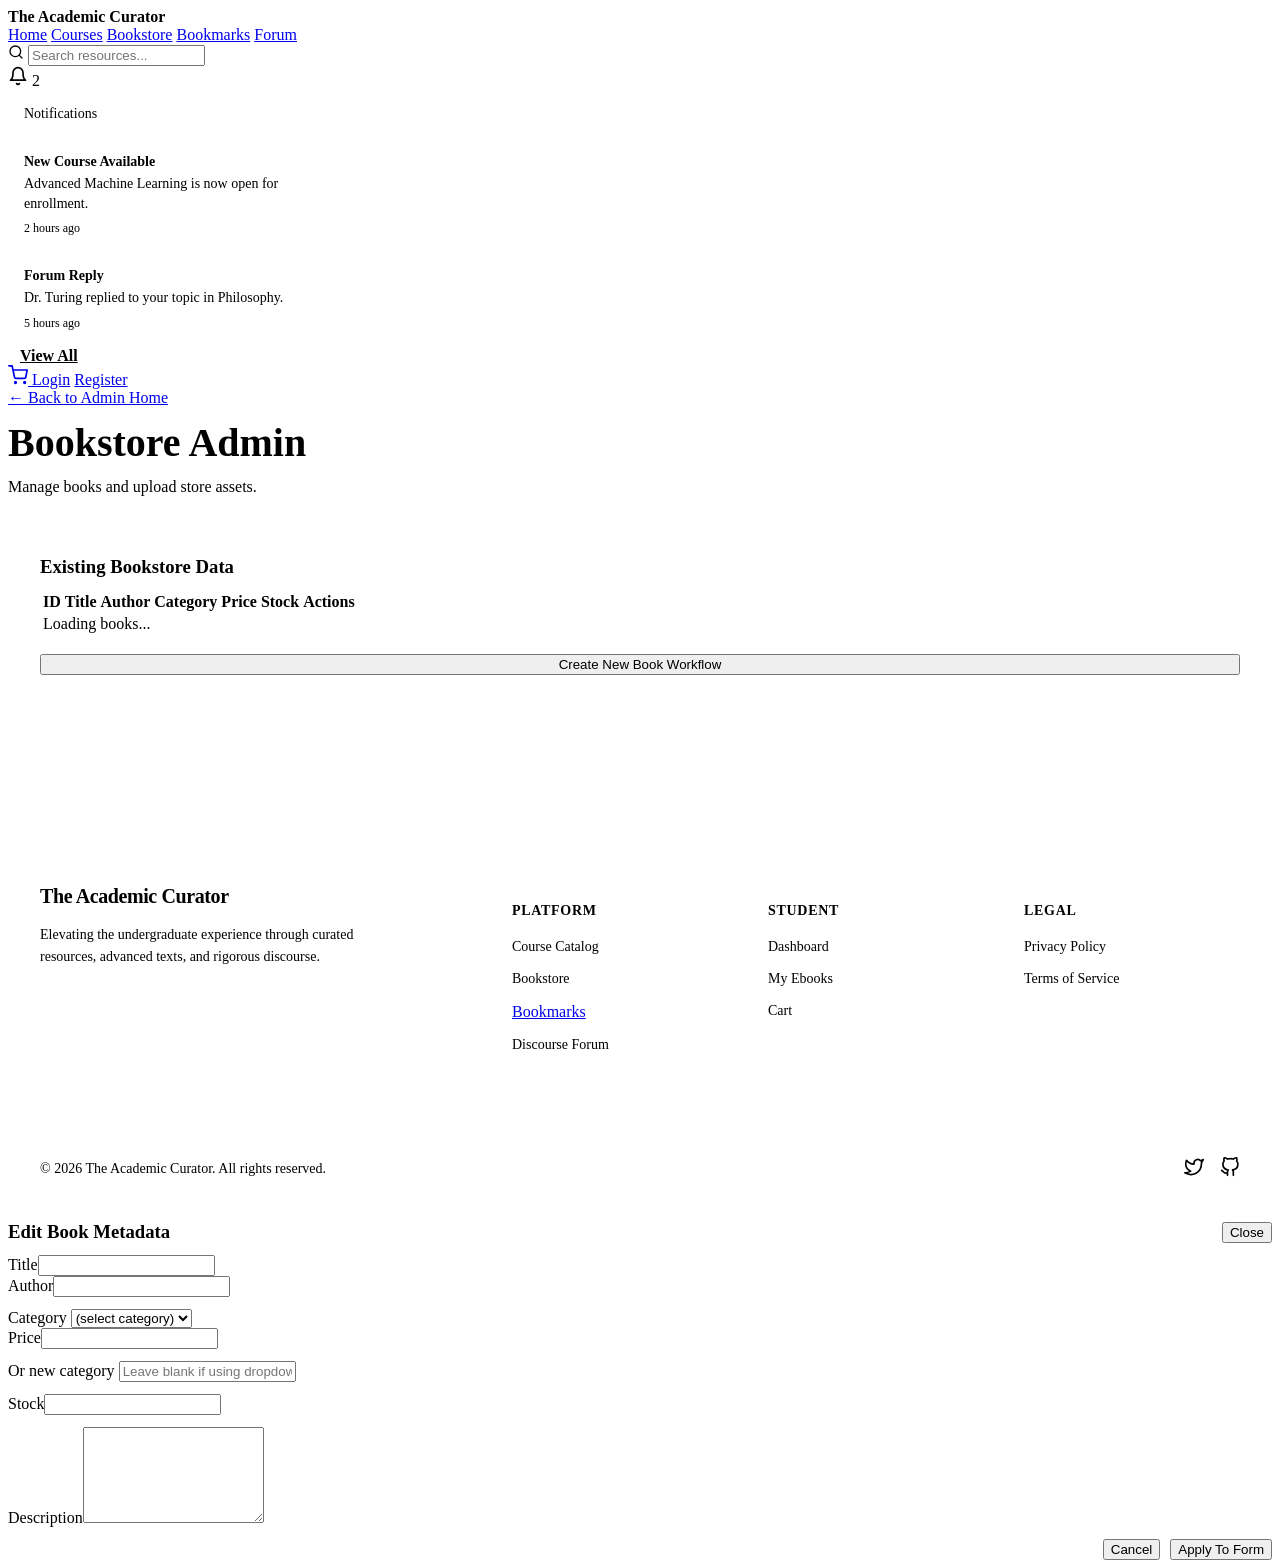
==== commit 06860034: "Update templates and static assets" ====
--- a/backend/templates/admin-bookstore.html
+++ b/backend/templates/admin-bookstore.html
@@ -16,6 +16,7 @@
           <a href="/">Home</a>
           <a href="/courses">Courses</a>
           <a href="/bookstore">Bookstore</a>
+          <a href="/portal" aria-label="Bookmarks">Bookmarks</a>
           <a href="/forum">Forum</a>
         </div>
         <div class="navlinks">
@@ -49,6 +50,7 @@
           </div>
           <a href="/cart" class="nav-icon" aria-label="Cart">
             <svg width="20" height="20" viewBox="0 0 24 24" fill="none" stroke="currentColor" stroke-width="2" stroke-linecap="round" stroke-linejoin="round"><circle cx="9" cy="21" r="1"></circle><circle cx="20" cy="21" r="1"></circle><path d="M1 1h4l2.68 13.39a2 2 0 0 0 2 1.61h9.72a2 2 0 0 0 2-1.61L23 6H6"></path></svg>
+            <span class="badge" id="cart-badge" style="display:none; background: var(--accent2);">0</span>
           </a>
           <div id="user-avatar-container" style="position: relative; display: none;" data-auth="logged-in">
             <div class="avatar" id="user-avatar-btn">
@@ -199,7 +201,8 @@
           <div style="display: flex; flex-direction: column; gap: 16px;">
             <a href="/courses" style="color: var(--muted); font-size: 14px; text-decoration: none;">Course Catalog</a>
             <a href="/bookstore" style="color: var(--muted); font-size: 14px; text-decoration: none;">Bookstore</a>
-            <a href="/forum" style="color: var(--muted); font-size: 14px; text-decoration: none;">Discourse Forum</a>
+            <a href="/portal" aria-label="Bookmarks">Bookmarks</a>
+          <a href="/forum" style="color: var(--muted); font-size: 14px; text-decoration: none;">Discourse Forum</a>
           </div>
         </div>
         <div>
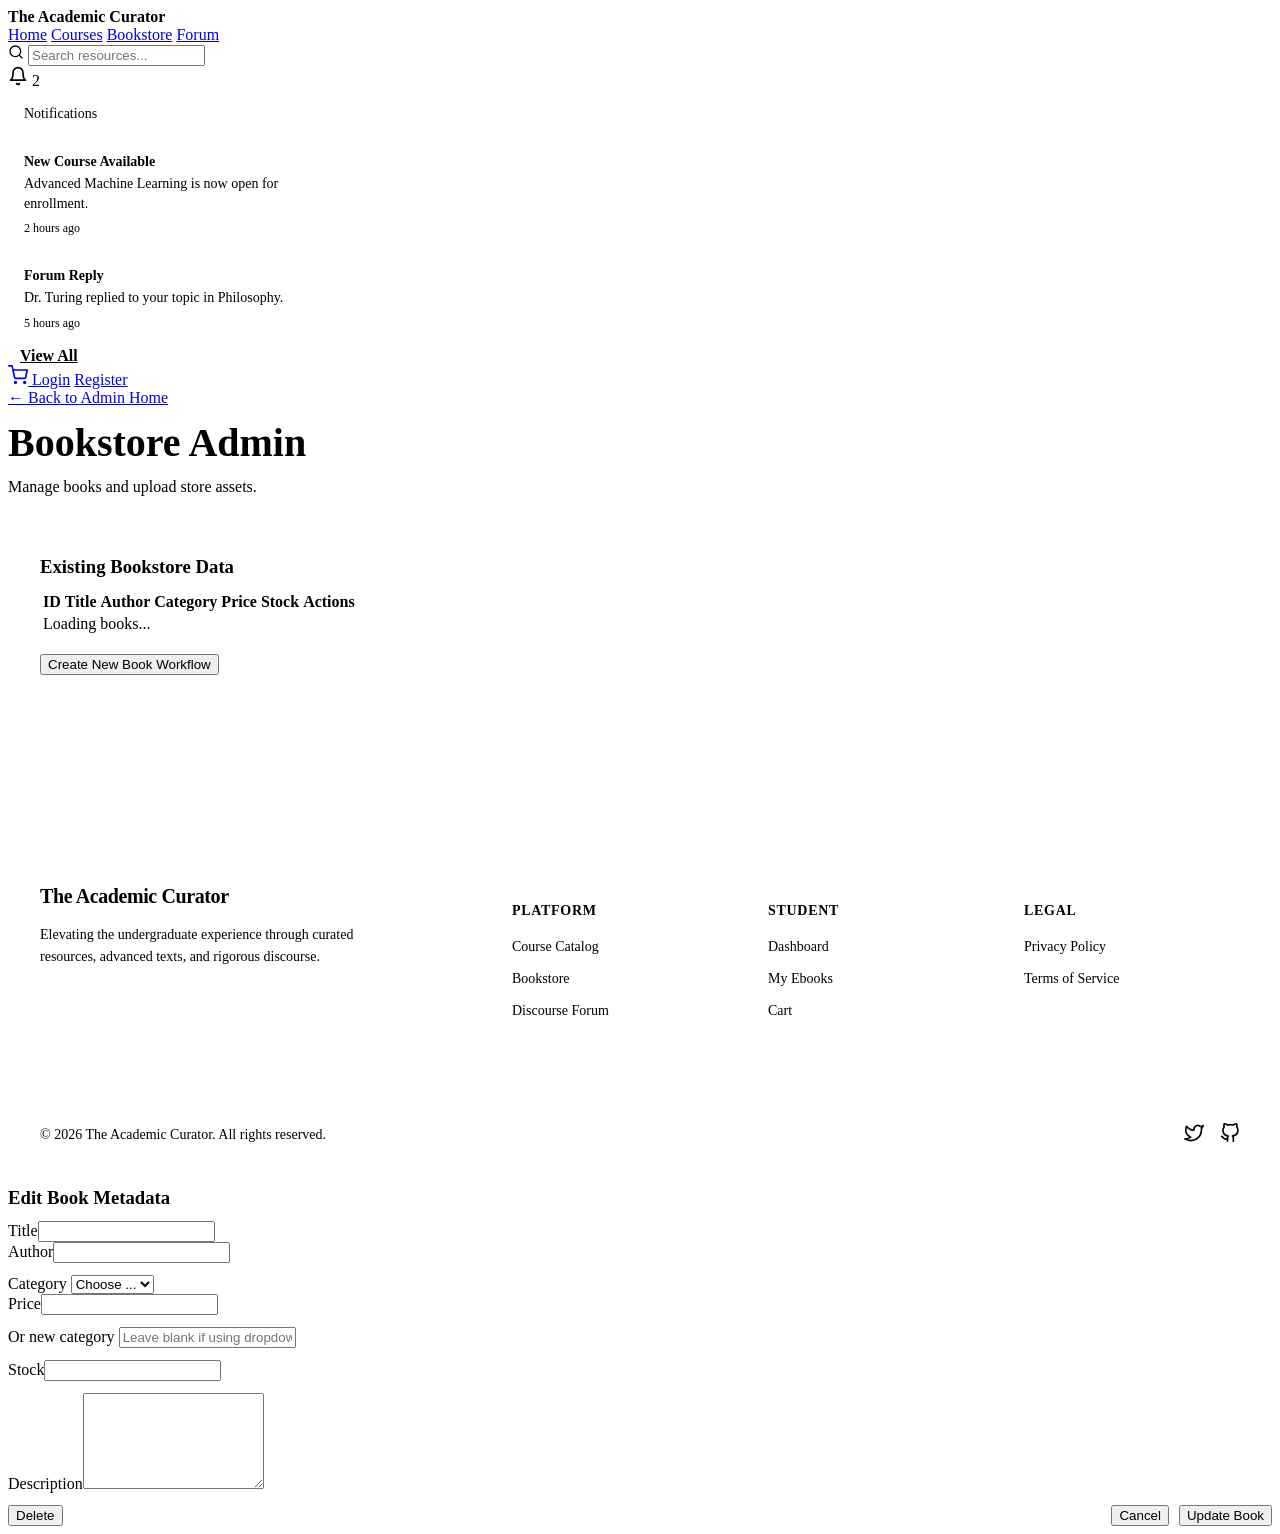
==== commit 9c316dc0: "Admin page Logic/UI/UX Improvement" ====
--- a/backend/templates/admin-bookstore.html
+++ b/backend/templates/admin-bookstore.html
@@ -16,7 +16,6 @@
           <a href="/">Home</a>
           <a href="/courses">Courses</a>
           <a href="/bookstore">Bookstore</a>
-          <a href="/portal" aria-label="Bookmarks">Bookmarks</a>
           <a href="/forum">Forum</a>
         </div>
         <div class="navlinks">
@@ -114,33 +113,39 @@
           </div>
         </div>
 
-        <button class="btn" type="button" id="toggle-book-workflow-btn" style="width:100%; margin-bottom:18px;">Create New Book Workflow</button>
-
-        <div id="book-workflow-panel" class="create-panel" style="display:none; flex-direction:column; gap:24px;">
-          <div style="padding:24px; background:var(--bg0); border-radius:16px;">
-            <h3 style="margin:0 0 16px; font-size:18px; color:var(--accent);">Step 1) Manage Categories</h3>
+        <button class="btn outline xs admin-toggle-btn" type="button" id="toggle-book-workflow-btn" style="margin-bottom:18px;">Create New Book Workflow</button>
+
+        <div id="book-workflow-panel" class="create-panel tabbed-workflow" style="display:none; flex-direction:column; gap:24px;">
+          <div class="admin-tabs" id="book-tabs">
+            <button type="button" class="admin-tab-btn active" data-tab="categories">Categories</button>
+            <button type="button" class="admin-tab-btn" data-tab="books">Books</button>
+            <button type="button" class="admin-tab-btn" data-tab="uploads">Uploads</button>
+          </div>
+          <div class="admin-tab-panel" data-tab="categories" style="padding:24px; background:var(--bg0); border-radius:16px;">
+            <h3 style="margin:0 0 16px; font-size:18px; color:var(--accent);">Manage Categories</h3>
             <p class="helper-text muted">Select an existing category or type a new one for book creation.</p>
+            <div class="intent-switch">
+              <label><input type="radio" name="book-category-intent" value="existing" checked /> Select existing</label>
+              <label><input type="radio" name="book-category-intent" value="new" /> Create new</label>
+            </div>
             <div class="row" style="margin-bottom:10px;">
-              <div>
+              <div id="book-category-existing-wrap">
                 <label for="book-category-existing-id">Category</label>
                 <select id="book-category-existing-id" style="background:white;">
-                  <option value="">(optional)</option>
+                  <option value="">Choose ...</option>
                 </select>
               </div>
-              <div>
+              <div id="book-category-new-wrap" style="display:none;">
                 <label for="book-category-name">Or new category</label>
                 <input id="book-category-name" style="background:white;" />
               </div>
             </div>
-            <div class="inline-input-action">
-              <button class="btn" type="button" id="set-book-category-btn">Use Category</button>
-            </div>
-            <div class="helper-text muted" style="margin-top:8px;">Choose one path: existing dropdown OR new category input.</div>
+            <div class="helper-text muted" style="margin-top:8px;">Pick an existing category from the dropdown or type a new name — your choice applies immediately for Step 2.</div>
             <div class="muted" id="book-category-result" style="margin-top:12px; font-size:14px;"></div>
           </div>
 
-          <div style="padding:24px; background:var(--bg0); border-radius:16px;">
-            <h3 style="margin:0 0 16px; font-size:18px; color:var(--accent);">Step 2) Manage Books</h3>
+          <div id="book-step-manage-books" class="admin-tab-panel" data-tab="books" hidden style="padding:24px; background:var(--bg0); border-radius:16px;">
+            <h3 style="margin:0 0 16px; font-size:18px; color:var(--accent);">Manage Books</h3>
             <form id="create-book-form" style="display:flex; flex-direction:column; gap:16px;">
               <div><label for="book-title">Title</label><input id="book-title" required style="background:white;" /></div>
               <div><label for="book-author">Author (optional)</label><input id="book-author" style="background:white;" /></div>
@@ -150,33 +155,30 @@
                 <div><label for="book-price">Price</label><input id="book-price" type="number" min="0" step="0.01" value="10" required style="background:white;" /></div>
                 <div><label for="book-stock">Stock count</label><input id="book-stock" type="number" min="0" value="5" required style="background:white;" /></div>
               </div>
-              <button class="btn" type="submit">Create Book</button>
+              <div class="form-actions"><button class="btn" type="submit">Create Book</button></div>
             </form>
             <div class="muted" id="book-result" style="margin-top:12px; font-size:14px;"></div>
           </div>
 
-          <div style="padding:24px; background:var(--bg0); border-radius:16px;">
-            <h3 style="margin:0 0 16px; font-size:18px; color:var(--accent);">Step 3) Upload Assets</h3>
+          <div id="book-step-upload-assets" class="admin-tab-panel" data-tab="uploads" hidden style="padding:24px; background:var(--bg0); border-radius:16px;">
+            <h3 style="margin:0 0 16px; font-size:18px; color:var(--accent);">Upload Assets</h3>
             <div style="margin-bottom:16px; padding:12px; background:white; border-radius:8px; border:1px solid var(--border); font-size:14px;">
-              Current book id: <strong id="current-book-id" style="color:var(--accent);">-</strong>
+              Current book: <strong id="current-book-id" style="color:var(--accent);">-</strong>
             </div>
             <div style="display:flex; flex-direction:column; gap:16px;">
               <div>
                 <label for="book-image-file">Cover image (image/*)</label>
-                <div class="inline-input-action">
-                  <input id="book-image-file" type="file" accept="image/*" style="background:white; padding:8px;" />
-                  <button class="btn outline" type="button" id="upload-image-btn" style="background:white;" disabled>Upload</button>
-                </div>
+                <input id="book-image-file" type="file" accept="image/*" style="background:white; padding:8px;" />
                 <div id="image-file-name" class="upload-filename">No file selected.</div>
               </div>
               <div>
                 <label for="ebook-pdf-file">Ebook PDF (application/pdf)</label>
-                <div class="inline-input-action">
-                  <input id="ebook-pdf-file" type="file" accept="application/pdf" style="background:white; padding:8px;" />
-                  <button class="btn outline" type="button" id="upload-ebook-btn" style="background:white;" disabled>Upload</button>
-                </div>
+                <input id="ebook-pdf-file" type="file" accept="application/pdf" style="background:white; padding:8px;" />
                 <div id="ebook-file-name" class="upload-filename">No file selected.</div>
               </div>
+            </div>
+            <div class="form-actions" style="margin-top: 12px;">
+              <button class="btn" type="button" id="upload-assets-btn" disabled>Upload Assets</button>
             </div>
             <div class="upload-badges">
               <span id="image-upload-badge" class="pill" style="display:none;">Cover uploaded</span>
@@ -201,7 +203,6 @@
           <div style="display: flex; flex-direction: column; gap: 16px;">
             <a href="/courses" style="color: var(--muted); font-size: 14px; text-decoration: none;">Course Catalog</a>
             <a href="/bookstore" style="color: var(--muted); font-size: 14px; text-decoration: none;">Bookstore</a>
-            <a href="/portal" aria-label="Bookmarks">Bookmarks</a>
           <a href="/forum" style="color: var(--muted); font-size: 14px; text-decoration: none;">Discourse Forum</a>
           </div>
         </div>
@@ -234,7 +235,6 @@
       <div class="admin-modal-card">
         <div style="display:flex; align-items:center; justify-content:space-between; gap:10px; margin-bottom:12px;">
           <h3 id="book-edit-modal-title" style="margin:0; color:var(--accent);">Edit Book Metadata</h3>
-          <button class="btn outline" type="button" id="book-edit-close-btn">Close</button>
         </div>
         <div class="row" style="margin-bottom: 12px;">
           <div><label for="book-edit-title">Title</label><input id="book-edit-title" /></div>
@@ -244,7 +244,7 @@
           <div>
             <label for="book-edit-category-id">Category</label>
             <select id="book-edit-category-id">
-              <option value="">(select category)</option>
+              <option value="">Choose ...</option>
             </select>
           </div>
           <div><label for="book-edit-price">Price</label><input id="book-edit-price" type="number" min="0" step="0.01" /></div>
@@ -259,8 +259,9 @@
         </div>
         <div><label for="book-edit-description">Description</label><textarea id="book-edit-description" style="min-height:90px;"></textarea></div>
         <div style="display:flex; justify-content:flex-end; gap:10px; margin-top: 12px;">
+          <button class="btn danger" type="button" id="book-edit-delete-btn" style="margin-right:auto;">Delete</button>
           <button class="btn outline" type="button" id="book-edit-cancel-btn">Cancel</button>
-          <button class="btn" type="button" id="book-edit-apply-btn">Apply To Form</button>
+          <button class="btn" type="button" id="book-edit-apply-btn">Update Book</button>
         </div>
       </div>
     </div>
@@ -277,12 +278,25 @@
       let preferredCategoryId = null;
       let selectedCategoryId = null;
       let selectedCategoryName = "";
+      let categoriesCache = [];
+      let currentBookTitle = "";
       const MAX_UPLOAD_BYTES = 10 * 1024 * 1024;
 
       function refreshUploadButtons() {
         const disabled = !currentBookId;
-        $("upload-image-btn").disabled = disabled;
-        $("upload-ebook-btn").disabled = disabled;
+        $("upload-assets-btn").disabled = disabled;
+      }
+
+      function renderCurrentBookLabel() {
+        const label = $("current-book-id");
+        if (!label) return;
+        if (!currentBookId) {
+          label.textContent = "-";
+          return;
+        }
+        const fallbackTitle = booksCache.find((b) => String(b.id) === String(currentBookId))?.title || "";
+        const title = (currentBookTitle || fallbackTitle || "Untitled").trim();
+        label.textContent = `${title} (ID: ${currentBookId})`;
       }
 
       function setStatus(id, message, type = "info") {
@@ -299,14 +313,56 @@
         if (!getToken()) throw new Error("Please login first.");
       }
 
+      function setBookTab(tabKey) {
+        document.querySelectorAll("#book-tabs .admin-tab-btn").forEach((btn) => {
+          btn.classList.toggle("active", btn.dataset.tab === tabKey);
+        });
+        document.querySelectorAll("#book-workflow-panel .admin-tab-panel").forEach((panel) => {
+          panel.hidden = panel.dataset.tab !== tabKey;
+        });
+      }
+
+      function scrollToBookManageBooks() {
+        setBookTab("books");
+        $("book-step-manage-books")?.scrollIntoView({ behavior: "smooth", block: "nearest" });
+      }
+
+      function scrollToBookUploads() {
+        setBookTab("uploads");
+        $("book-step-upload-assets")?.scrollIntoView({ behavior: "smooth", block: "nearest" });
+      }
+
+      function applyBookCategoryFromDropdown() {
+        const value = $("book-category-existing-id").value;
+        if (!value) {
+          selectedCategoryId = null;
+          return;
+        }
+        $("book-category-name").value = "";
+        selectedCategoryId = Number(value);
+        selectedCategoryName = categoriesCache.find((c) => String(c.id) === value)?.name || "";
+        setStatus("book-category-result", `Using category: ${selectedCategoryName}.`, "good");
+        scrollToBookManageBooks();
+        $("book-title")?.focus();
+      }
+
+      function applyBookCategoryIntentUI() {
+        const intent = document.querySelector("input[name='book-category-intent']:checked")?.value || "existing";
+        const existingWrap = $("book-category-existing-wrap");
+        const newWrap = $("book-category-new-wrap");
+        if (existingWrap) existingWrap.style.display = intent === "existing" ? "block" : "none";
+        if (newWrap) newWrap.style.display = intent === "new" ? "block" : "none";
+      }
+
       async function loadCategories() {
         const res = await apiGet("/api/books/categories", { auth: false });
         const categories = res.data || [];
+        categoriesCache = categories;
         const stepOneSel = $("book-category-existing-id");
         const modalSel = $("book-edit-category-id");
         const stepOnePreviousSelection = stepOneSel ? stepOneSel.value : "";
-        if (stepOneSel) stepOneSel.innerHTML = `<option value="">(optional)</option>`;
-        if (modalSel) modalSel.innerHTML = `<option value="">(select category)</option>`;
+        if (stepOneSel) stepOneSel.innerHTML = `<option value="">Choose ...</option>`;
+        if (modalSel) modalSel.innerHTML = `<option value="">Choose ...</option>`;
         categories.forEach((c) => {
           if (stepOneSel) {
             const stepOneOpt = document.createElement("option");
@@ -328,6 +384,8 @@
             stepOneSel.value = preferred;
           } else if (existingValues.has(stepOnePreviousSelection)) {
             stepOneSel.value = stepOnePreviousSelection;
+          } else if (selectedCategoryId != null && existingValues.has(String(selectedCategoryId))) {
+            stepOneSel.value = String(selectedCategoryId);
           }
         }
         if (existingValues.has(preferred)) {
@@ -349,18 +407,31 @@
         const tbody = $("books-table-body");
         if (!tbody) return;
         booksCache = books;
+        if (currentBookId) {
+          const matched = books.find((b) => String(b.id) === String(currentBookId));
+          if (matched) {
+            currentBookTitle = matched.title || currentBookTitle;
+          } else {
+            currentBookId = null;
+            currentBookTitle = "";
+            refreshUploadButtons();
+          }
+          renderCurrentBookLabel();
+        }
+        const categoryLabel = (b) => b.category_name || b.category || "-";
         if (!books.length) {
           tbody.innerHTML = `<tr><td colspan="7" class="muted">No books available yet.</td></tr>`;
           return;
         }
         tbody.innerHTML = books.map((b) => {
           const isExpanded = String(expandedBookId) === String(b.id);
+          const cat = categoryLabel(b);
           const detail = `
             <tr class="admin-detail-row" style="${isExpanded ? "" : "display:none;"}" data-detail-for="B${b.id}">
               <td colspan="7">
                 <div class="admin-detail-grid">
                   <div class="admin-detail-item"><strong>ID:</strong> B${b.id}</div>
-                  <div class="admin-detail-item"><strong>Category:</strong> ${b.category_name || "-"}</div>
+                  <div class="admin-detail-item"><strong>Category:</strong> ${cat}</div>
                   <div class="admin-detail-item"><strong>Author:</strong> ${b.author || "-"}</div>
                   <div class="admin-detail-item"><strong>Price:</strong> $${Number(b.price || 0).toFixed(2)}</div>
                   <div class="admin-detail-item"><strong>Stock:</strong> ${b.stock_count ?? 0}</div>
@@ -374,7 +445,7 @@
               <td><span class="pill">B${b.id}</span></td>
               <td><div class="admin-cell-truncate" title="${b.title || "-"}">${b.title || "-"}</div></td>
               <td><div class="admin-cell-truncate" title="${b.author || "-"}">${b.author || "-"}</div></td>
-              <td><div class="admin-cell-truncate" title="${b.category_name || "-"}">${b.category_name || "-"}</div></td>
+              <td><div class="admin-cell-truncate" title="${cat}">${cat}</div></td>
               <td>$${Number(b.price || 0).toFixed(2)}</td>
               <td>${b.stock_count ?? 0}</td>
               <td><button class="btn outline xs edit-book-row-btn" type="button" data-book-id="${b.id}">Edit</button></td>
@@ -394,38 +465,6 @@
         }
       }
 
-      function handleBookRowEdit(bookId) {
-        const book = booksCache.find((b) => String(b.id) === String(bookId));
-        if (!book) return;
-        openBookWorkflowPanel();
-        $("book-title").value = $("book-edit-title").value || book.title || "";
-        $("book-author").value = $("book-edit-author").value || book.author || "";
-        $("book-description").value = $("book-edit-description").value || book.description || "";
-        $("book-price").value = Number($("book-edit-price").value || book.price || 0);
-        $("book-stock").value = Number($("book-edit-stock").value || (book.stock_count ?? 0));
-        const editedCategoryId = $("book-edit-category-id").value;
-        const editedCategoryName = $("book-edit-category-name").value.trim();
-        if (editedCategoryId) {
-          const category = Array.from($("book-edit-category-id").options).find((o) => o.value === editedCategoryId);
-          selectedCategoryId = Number(editedCategoryId);
-          selectedCategoryName = category?.textContent || "";
-          $("book-category-existing-id").value = editedCategoryId;
-          $("book-category-name").value = "";
-          setStatus("book-category-result", `Using category: ${selectedCategoryName}.`, "good");
-        } else {
-          selectedCategoryId = null;
-          selectedCategoryName = editedCategoryName || book.category_name || "";
-          $("book-category-existing-id").value = "";
-          $("book-category-name").value = selectedCategoryName;
-          setStatus("book-category-result", `Using new category: ${selectedCategoryName || "-"}.`, "good");
-        }
-        currentBookId = book.id;
-        $("current-book-id").textContent = String(book.id);
-        refreshUploadButtons();
-        setStatus("book-result", `Editing context loaded for book id: ${book.id}.`, "good");
-        window.showToast("Book loaded into form.", "good");
-      }
-
       function openBookEditModal(bookId) {
         const book = booksCache.find((b) => String(b.id) === String(bookId));
         if (!book) return;
@@ -433,9 +472,10 @@
         $("book-edit-title").value = book.title || "";
         $("book-edit-author").value = book.author || "";
         const modalSel = $("book-edit-category-id");
-        const matchingOption = Array.from(modalSel.options).find((o) => o.textContent === (book.category_name || ""));
+        const catName = book.category_name || book.category || "";
+        const matchingOption = Array.from(modalSel.options).find((o) => o.textContent === catName);
         $("book-edit-category-id").value = matchingOption ? matchingOption.value : "";
-        $("book-edit-category-name").value = matchingOption ? "" : (book.category_name || "");
+        $("book-edit-category-name").value = matchingOption ? "" : catName;
         $("book-edit-price").value = Number(book.price || 0);
         $("book-edit-stock").value = Number(book.stock_count ?? 0);
         $("book-edit-description").value = book.description || "";
@@ -447,8 +487,43 @@
         selectedBookId = null;
       }
 
+      async function updateBookFromModal(bookId, triggerBtn) {
+        const categoryIdRaw = $("book-edit-category-id").value;
+        const categoryName = $("book-edit-category-name").value.trim();
+        const payload = {
+          title: $("book-edit-title").value.trim(),
+          author: $("book-edit-author").value.trim() || null,
+          description: $("book-edit-description").value.trim() || null,
+          price: Number($("book-edit-price").value),
+          stock_count: Number($("book-edit-stock").value),
+          category_id: categoryIdRaw ? Number(categoryIdRaw) : null,
+          category_name: categoryIdRaw ? null : (categoryName || null),
+        };
+
+        if (!payload.title) throw new Error("Book title is required.");
+        if (!payload.category_id && !payload.category_name) {
+          throw new Error("Select an existing category or type a new category.");
+        }
+
+        await window.withButtonLoading(triggerBtn, "Updating...", async () => {
+          await requireAuthOrThrow();
+          await apiPatch(`/api/admin/books/${bookId}`, payload, { auth: true });
+        });
+      }
+
+      async function deleteBookFromModal(bookId, triggerBtn) {
+        await window.withButtonLoading(triggerBtn, "Deleting...", async () => {
+          await requireAuthOrThrow();
+          await apiDelete(`/api/admin/books/${bookId}`, { auth: true });
+        });
+      }
+
       $("create-book-form").addEventListener("submit", async (e) => {
         e.preventDefault();
+        if (!selectedCategoryId && !selectedCategoryName.trim()) {
+          window.showToast("Select a category from the dropdown or type a new category in Step 1.", "bad");
+          return;
+        }
         const submitBtn = e.currentTarget.querySelector("button[type='submit']");
         await window.withButtonLoading(submitBtn, "Creating...", async () => {
           await requireAuthOrThrow();
@@ -464,8 +539,9 @@
               category_name: selectedCategoryId ? null : (selectedCategoryName.trim() || null)
             }, { auth: true });
             currentBookId = payload.data.book_id;
+            currentBookTitle = $("book-title").value.trim();
             if (selectedCategoryId) preferredCategoryId = selectedCategoryId;
-            $("current-book-id").textContent = String(currentBookId);
+            renderCurrentBookLabel();
             refreshUploadButtons();
             $("image-upload-badge").style.display = "none";
             $("ebook-upload-badge").style.display = "none";
@@ -477,6 +553,7 @@
             $("book-price").value = "10";
             $("book-stock").value = "5";
             await loadBooks();
+            scrollToBookUploads();
           } catch (e2) {
             setStatus("book-result", e2.message || "Failed to create book.", "bad");
             window.showToast(e2.message || "Failed to create book.", "bad");
@@ -484,52 +561,40 @@
         });
       });
 
-      $("upload-image-btn").addEventListener("click", async (e) => {
+      $("upload-assets-btn").addEventListener("click", async (e) => {
         setStatus("upload-result", "");
         await window.withButtonLoading(e.currentTarget, "Uploading...", async () => {
           try {
             await requireAuthOrThrow();
             if (!currentBookId) throw new Error("Create a book first.");
-            const file = $("book-image-file").files[0];
-            if (!file) throw new Error("Select an image file first.");
-            if (!file.type.startsWith("image/")) throw new Error("Cover must be an image file.");
-            if (file.size > MAX_UPLOAD_BYTES) throw new Error("Cover image exceeds 10MB.");
-            const fd = new FormData();
-            fd.append("file", file);
-            await apiUploadFormData(`/api/admin/books/${currentBookId}/image`, fd, { auth: true });
-            setStatus("upload-result", "Image uploaded successfully.", "good");
-            window.showToast("Cover image uploaded.", "good");
+            const imageFile = $("book-image-file").files[0];
+            const pdfFile = $("ebook-pdf-file").files[0];
+            if (!imageFile) throw new Error("Select a cover image first.");
+            if (!pdfFile) throw new Error("Select an ebook PDF first.");
+            if (!imageFile.type.startsWith("image/")) throw new Error("Cover must be an image file.");
+            if (imageFile.size > MAX_UPLOAD_BYTES) throw new Error("Cover image exceeds 10MB.");
+            if (pdfFile.type !== "application/pdf") throw new Error("Ebook must be a PDF file.");
+            if (pdfFile.size > MAX_UPLOAD_BYTES) throw new Error("PDF exceeds 10MB.");
+
+            const imageFd = new FormData();
+            imageFd.append("file", imageFile);
+            await apiUploadFormData(`/api/admin/books/${currentBookId}/image`, imageFd, { auth: true });
+
+            const pdfFd = new FormData();
+            pdfFd.append("file", pdfFile);
+            await apiUploadFormData(`/api/admin/books/${currentBookId}/ebook`, pdfFd, { auth: true });
+
+            setStatus("upload-result", "Cover image and ebook PDF uploaded successfully.", "good");
+            window.showToast("Assets uploaded successfully.", "good");
             $("image-upload-badge").style.display = "inline-flex";
+            $("ebook-upload-badge").style.display = "inline-flex";
             $("book-image-file").value = "";
+            $("ebook-pdf-file").value = "";
             $("image-file-name").textContent = "No file selected.";
-          } catch (e2) {
-            setStatus("upload-result", e2.message || "Image upload failed.", "bad");
-            window.showToast(e2.message || "Image upload failed.", "bad");
-          }
-        });
-      });
-
-      $("upload-ebook-btn").addEventListener("click", async (e) => {
-        setStatus("upload-result", "");
-        await window.withButtonLoading(e.currentTarget, "Uploading...", async () => {
-          try {
-            await requireAuthOrThrow();
-            if (!currentBookId) throw new Error("Create a book first.");
-            const file = $("ebook-pdf-file").files[0];
-            if (!file) throw new Error("Select a PDF file first.");
-            if (file.type !== "application/pdf") throw new Error("Ebook must be a PDF file.");
-            if (file.size > MAX_UPLOAD_BYTES) throw new Error("PDF exceeds 10MB.");
-            const fd = new FormData();
-            fd.append("file", file);
-            await apiUploadFormData(`/api/admin/books/${currentBookId}/ebook`, fd, { auth: true });
-            setStatus("upload-result", "Ebook PDF uploaded successfully.", "good");
-            window.showToast("Ebook PDF uploaded.", "good");
-            $("ebook-upload-badge").style.display = "inline-flex";
-            $("ebook-pdf-file").value = "";
             $("ebook-file-name").textContent = "No file selected.";
           } catch (e2) {
-            setStatus("upload-result", e2.message || "PDF upload failed.", "bad");
-            window.showToast(e2.message || "PDF upload failed.", "bad");
+            setStatus("upload-result", e2.message || "Asset upload failed.", "bad");
+            window.showToast(e2.message || "Asset upload failed.", "bad");
           }
         });
       });
@@ -570,48 +635,51 @@
         }
         await Promise.all([loadCategories(), loadBooks()]);
       });
-      $("book-edit-close-btn").addEventListener("click", closeBookEditModal);
       $("book-edit-cancel-btn").addEventListener("click", closeBookEditModal);
       $("book-edit-modal").addEventListener("click", (e) => {
         if (e.target.id === "book-edit-modal") closeBookEditModal();
       });
       $("book-edit-apply-btn").addEventListener("click", () => {
         if (!selectedBookId) return;
-        handleBookRowEdit(selectedBookId);
-        closeBookEditModal();
-      });
-      $("set-book-category-btn").addEventListener("click", () => {
-        const existingCategoryId = $("book-category-existing-id").value;
-        const typedCategoryName = $("book-category-name").value.trim();
-        if (existingCategoryId) {
-          selectedCategoryId = Number(existingCategoryId);
-          selectedCategoryName = "";
-          const selectedCategory = Array.from($("book-category-existing-id").options).find((o) => o.value === existingCategoryId);
-          selectedCategoryName = selectedCategory?.textContent || "";
-          setStatus("book-category-result", `Using existing category: ${selectedCategoryName}.`, "good");
-          window.showToast("Existing category selected.", "good");
-          return;
-        }
-        if (!typedCategoryName) {
-          setStatus("book-category-result", "Select or type a category first.", "bad");
-          window.showToast("Select or type a category first.", "bad");
-          return;
-        }
-        selectedCategoryId = null;
-        selectedCategoryName = typedCategoryName;
-        setStatus("book-category-result", `Using new category: ${selectedCategoryName}.`, "good");
-        window.showToast("New category context set.", "good");
-      });
-      $("book-category-existing-id").addEventListener("change", (e) => {
-        const value = e.target.value;
-        if (!value) {
-          selectedCategoryId = null;
-          return;
-        }
-        $("book-category-name").value = "";
-        selectedCategoryId = Number(value);
-        selectedCategoryName = Array.from(e.target.options).find((o) => o.value === value)?.textContent || "";
-      });
+        updateBookFromModal(selectedBookId, $("book-edit-apply-btn"))
+          .then(async () => {
+            window.showToast("Book updated successfully.", "good");
+            setStatus("book-result", `Book ${selectedBookId} updated.`, "good");
+            if (String(currentBookId) === String(selectedBookId)) {
+              currentBookTitle = $("book-edit-title").value.trim() || currentBookTitle;
+              renderCurrentBookLabel();
+            }
+            closeBookEditModal();
+            await Promise.all([loadCategories(), loadBooks()]);
+          })
+          .catch((e) => {
+            window.showToast(e.message || "Failed to update book.", "bad");
+          });
+      });
+      $("book-edit-delete-btn").addEventListener("click", () => {
+        if (!selectedBookId) return;
+        const confirmed = window.confirm("Delete this book? This action cannot be undone.");
+        if (!confirmed) return;
+
+        deleteBookFromModal(selectedBookId, $("book-edit-delete-btn"))
+          .then(async () => {
+            const deletedBookId = selectedBookId;
+            if (String(currentBookId) === String(deletedBookId)) {
+              currentBookId = null;
+              currentBookTitle = "";
+              renderCurrentBookLabel();
+              refreshUploadButtons();
+            }
+            window.showToast("Book deleted successfully.", "good");
+            setStatus("book-result", `Book ${deletedBookId} deleted.`, "good");
+            closeBookEditModal();
+            await Promise.all([loadCategories(), loadBooks()]);
+          })
+          .catch((e) => {
+            window.showToast(e.message || "Failed to delete book.", "bad");
+          });
+      });
+      $("book-category-existing-id").addEventListener("change", () => applyBookCategoryFromDropdown());
       $("book-category-name").addEventListener("input", (e) => {
         const typed = e.target.value.trim();
         if (!typed) {
@@ -621,7 +689,19 @@
         $("book-category-existing-id").value = "";
         selectedCategoryId = null;
         selectedCategoryName = typed;
-      });
+        setStatus("book-category-result", `New category will be created on save: ${typed}.`, "good");
+        scrollToBookManageBooks();
+      });
+      document.querySelectorAll("input[name='book-category-intent']").forEach((el) => {
+        el.addEventListener("change", () => {
+          applyBookCategoryIntentUI();
+        });
+      });
+      document.querySelectorAll("#book-tabs .admin-tab-btn").forEach((btn) => {
+        btn.addEventListener("click", () => setBookTab(btn.dataset.tab));
+      });
+      applyBookCategoryIntentUI();
+      setBookTab("categories");
     </script>
   </body>
 </html>
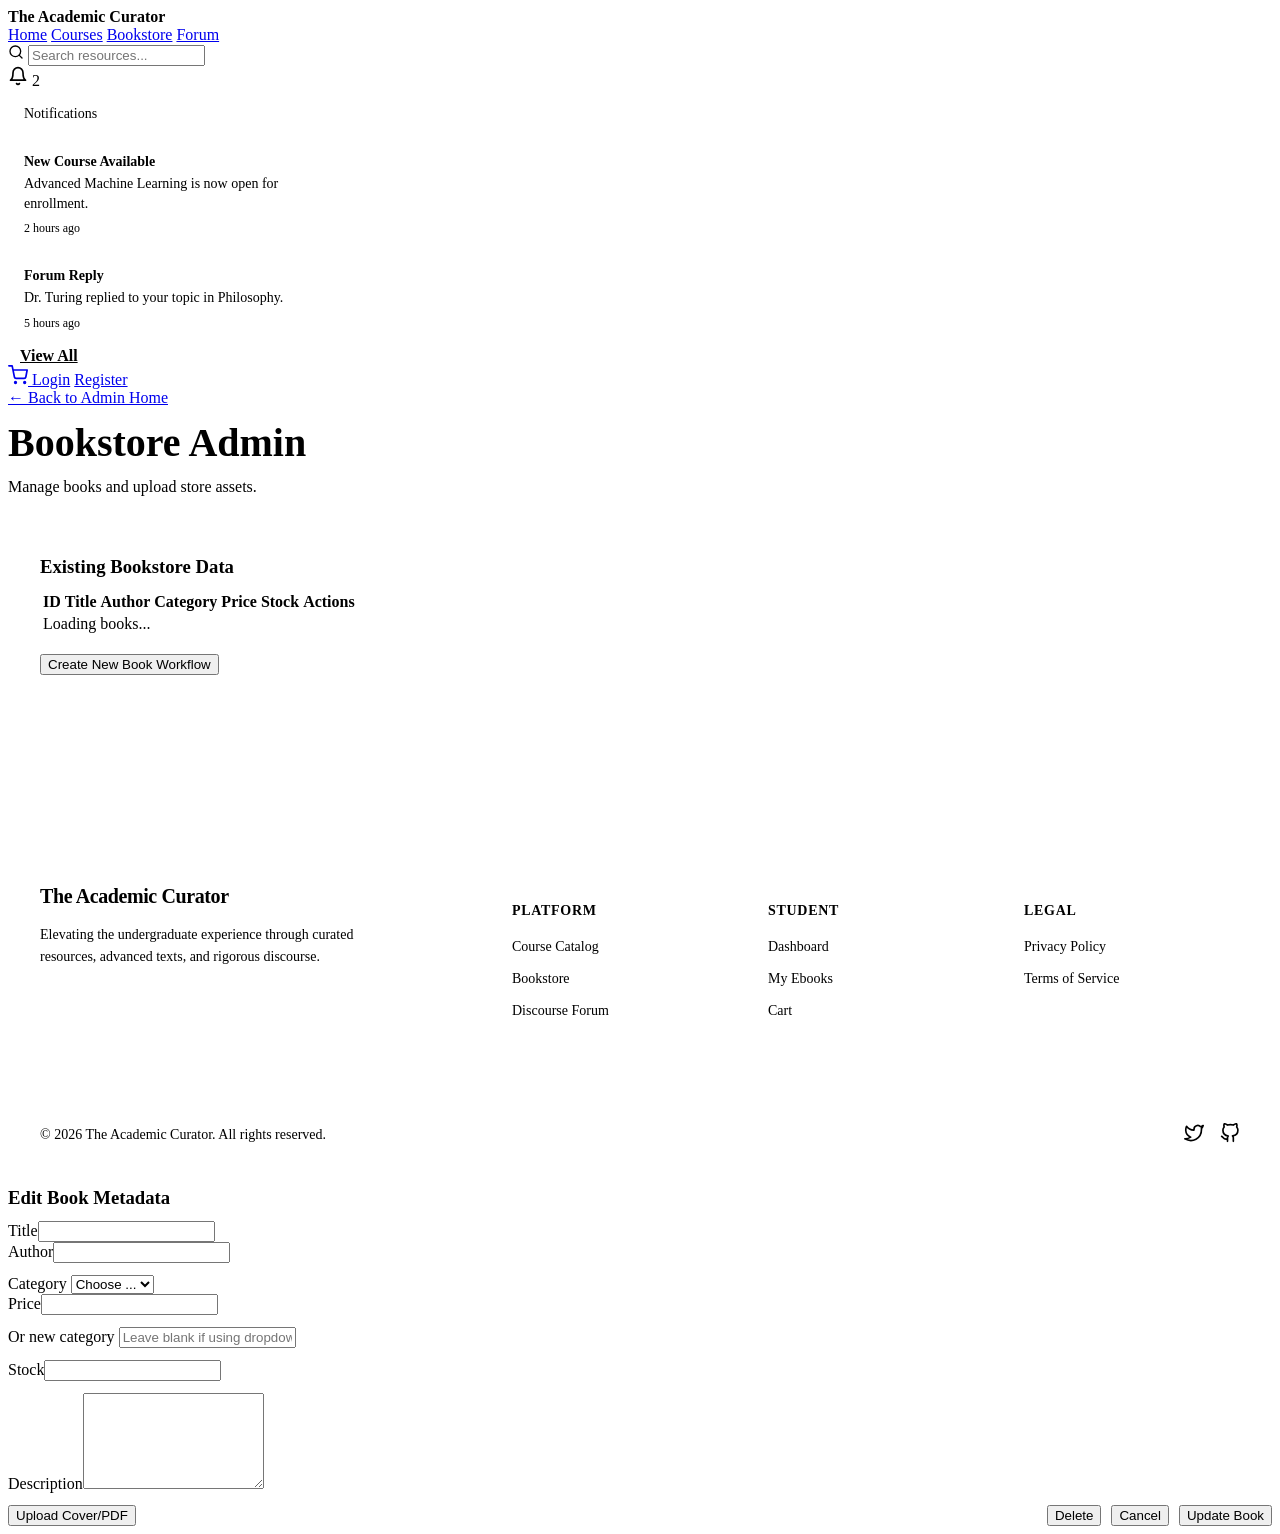
==== commit 6043638d: "Fix admin dashboard workflows and file upload resolution" ====
--- a/backend/templates/admin-bookstore.html
+++ b/backend/templates/admin-bookstore.html
@@ -137,7 +137,10 @@
               </div>
               <div id="book-category-new-wrap" style="display:none;">
                 <label for="book-category-name">Or new category</label>
-                <input id="book-category-name" style="background:white;" />
+                <div style="display:flex; gap:8px;">
+                  <input id="book-category-name" style="background:white; flex-grow:1;" />
+                  <button type="button" class="btn outline xs" id="book-category-create-btn">Create New</button>
+                </div>
               </div>
             </div>
             <div class="helper-text muted" style="margin-top:8px;">Pick an existing category from the dropdown or type a new name — your choice applies immediately for Step 2.</div>
@@ -259,7 +262,8 @@
         </div>
         <div><label for="book-edit-description">Description</label><textarea id="book-edit-description" style="min-height:90px;"></textarea></div>
         <div style="display:flex; justify-content:flex-end; gap:10px; margin-top: 12px;">
-          <button class="btn danger" type="button" id="book-edit-delete-btn" style="margin-right:auto;">Delete</button>
+          <button class="btn outline" type="button" id="book-edit-upload-assets-btn" style="margin-right:auto;">Upload Cover/PDF</button>
+          <button class="btn danger" type="button" id="book-edit-delete-btn">Delete</button>
           <button class="btn outline" type="button" id="book-edit-cancel-btn">Cancel</button>
           <button class="btn" type="button" id="book-edit-apply-btn">Update Book</button>
         </div>
@@ -280,7 +284,7 @@
       let selectedCategoryName = "";
       let categoriesCache = [];
       let currentBookTitle = "";
-      const MAX_UPLOAD_BYTES = 10 * 1024 * 1024;
+      const MAX_UPLOAD_BYTES = 50 * 1024 * 1024;
 
       function refreshUploadButtons() {
         const disabled = !currentBookId;
@@ -569,20 +573,25 @@
             if (!currentBookId) throw new Error("Create a book first.");
             const imageFile = $("book-image-file").files[0];
             const pdfFile = $("ebook-pdf-file").files[0];
-            if (!imageFile) throw new Error("Select a cover image first.");
-            if (!pdfFile) throw new Error("Select an ebook PDF first.");
-            if (!imageFile.type.startsWith("image/")) throw new Error("Cover must be an image file.");
-            if (imageFile.size > MAX_UPLOAD_BYTES) throw new Error("Cover image exceeds 10MB.");
-            if (pdfFile.type !== "application/pdf") throw new Error("Ebook must be a PDF file.");
-            if (pdfFile.size > MAX_UPLOAD_BYTES) throw new Error("PDF exceeds 10MB.");
-
-            const imageFd = new FormData();
-            imageFd.append("file", imageFile);
-            await apiUploadFormData(`/api/admin/books/${currentBookId}/image`, imageFd, { auth: true });
-
-            const pdfFd = new FormData();
-            pdfFd.append("file", pdfFile);
-            await apiUploadFormData(`/api/admin/books/${currentBookId}/ebook`, pdfFd, { auth: true });
+            if (!imageFile && !pdfFile) throw new Error("Select at least one file to upload (Cover image or Ebook PDF).");
+            
+            if (imageFile) {
+              if (!imageFile.type.startsWith("image/")) throw new Error("Cover must be an image file.");
+              if (imageFile.size > MAX_UPLOAD_BYTES) throw new Error("Cover image exceeds 50MB.");
+              const imageFd = new FormData();
+              imageFd.append("file", imageFile);
+              await apiUploadFormData(`/api/admin/books/${currentBookId}/image`, imageFd, { auth: true });
+              $("image-upload-badge").style.display = "inline-flex";
+            }
+
+            if (pdfFile) {
+              if (pdfFile.type !== "application/pdf") throw new Error("Ebook must be a PDF file.");
+              if (pdfFile.size > MAX_UPLOAD_BYTES) throw new Error("PDF exceeds 50MB.");
+              const pdfFd = new FormData();
+              pdfFd.append("file", pdfFile);
+              await apiUploadFormData(`/api/admin/books/${currentBookId}/ebook`, pdfFd, { auth: true });
+              $("ebook-upload-badge").style.display = "inline-flex";
+            }
 
             setStatus("upload-result", "Cover image and ebook PDF uploaded successfully.", "good");
             window.showToast("Assets uploaded successfully.", "good");
@@ -639,6 +648,26 @@
       $("book-edit-modal").addEventListener("click", (e) => {
         if (e.target.id === "book-edit-modal") closeBookEditModal();
       });
+
+      $("book-edit-upload-assets-btn").addEventListener("click", () => {
+         if (!selectedBookId) return;
+         currentBookId = selectedBookId;
+         currentBookTitle = $("book-edit-title").value;
+         const label = $("current-book-id");
+         if (label) label.textContent = `${currentBookTitle} (ID: ${currentBookId})`;
+         refreshUploadButtons();
+         closeBookEditModal();
+         
+         const workflowPanel = $("book-workflow-panel");
+         if (workflowPanel && workflowPanel.style.display === "none") {
+            const toggleBtn = $("toggle-book-workflow-btn");
+            if (toggleBtn) toggleBtn.click();
+         }
+         
+         const uploadTabBtn = document.querySelector(".admin-tab-btn[data-tab='uploads']");
+         if (uploadTabBtn) uploadTabBtn.click();
+      });
+
       $("book-edit-apply-btn").addEventListener("click", () => {
         if (!selectedBookId) return;
         updateBookFromModal(selectedBookId, $("book-edit-apply-btn"))
@@ -680,8 +709,8 @@
           });
       });
       $("book-category-existing-id").addEventListener("change", () => applyBookCategoryFromDropdown());
-      $("book-category-name").addEventListener("input", (e) => {
-        const typed = e.target.value.trim();
+      $("book-category-create-btn").addEventListener("click", () => {
+        const typed = $("book-category-name").value.trim();
         if (!typed) {
           selectedCategoryName = "";
           return;
